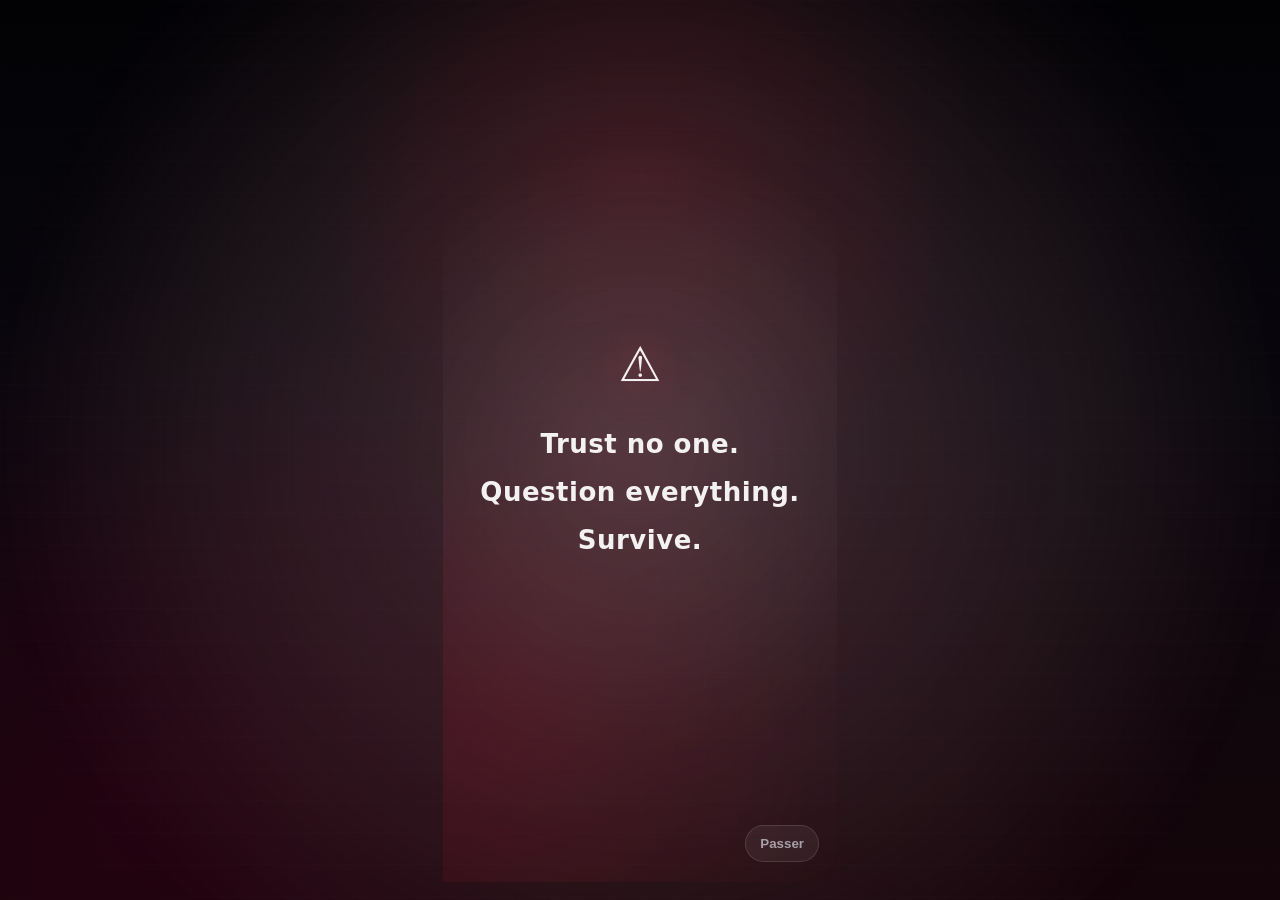
==== index.html @ e403ab29 "Add files via upload" ====
<!DOCTYPE html>
<html lang="fr">
<head>
  <meta charset="UTF-8" />
  <meta name="viewport" content="width=device-width, initial-scale=1.0, viewport-fit=cover, user-scalable=no"/>
  <title>MORDRA v0.3.0</title>

  <meta name="theme-color" content="#050509"/>
  <meta name="apple-mobile-web-app-capable" content="yes"/>
  <meta name="apple-mobile-web-app-status-bar-style" content="black-translucent"/>
  <meta name="apple-mobile-web-app-title" content="MORDRA"/>
  <link rel="manifest" href="manifest.webmanifest"/>
  <link rel="apple-touch-icon" href="icons/icon-180.png"/>
  <link rel="stylesheet" href="style.css"/>
</head>
<body>
  <div class="fog fog1"></div>
  <div class="fog fog2"></div>
  <div id="app"></div>
  <script src="game.js"></script>

<script>
if ('serviceWorker' in navigator) {
  window.addEventListener('load', () => {
    navigator.serviceWorker.register('./sw.js').catch(()=>{});
  });
}
</script>

</body>
</html>
---- style.css ----
:root{
  --bg:#050509;
  --panel:rgba(18,18,26,.88);
  --red:#d01f3c;
  --red2:#ff3157;
  --blue:#7d9cff;
  --text:#f4f1f2;
  --muted:#a7a0a8;
  --green:#69d58c;
  --gold:#f7c75d;
}
*{box-sizing:border-box;-webkit-tap-highlight-color:transparent}
body{
  margin:0;
  font-family:system-ui,-apple-system,BlinkMacSystemFont,"Segoe UI",sans-serif;
  background:
    radial-gradient(circle at 50% 20%, rgba(120,15,30,.28), transparent 35%),
    radial-gradient(circle at 10% 90%, rgba(60,0,25,.4), transparent 38%),
    linear-gradient(180deg,#020205,#09080d 45%,#14050a);
  color:var(--text);
  min-height:100vh;
  overflow-x:hidden;
}
body:before{
  content:"";
  position:fixed; inset:0;
  background:
    linear-gradient(rgba(255,255,255,.025) 1px, transparent 1px),
    linear-gradient(90deg, rgba(255,255,255,.018) 1px, transparent 1px);
  background-size:32px 32px;
  opacity:.35;
  pointer-events:none;
}
.fog{position:fixed;inset:-20%;pointer-events:none;filter:blur(35px);opacity:.18}
.fog1{background:radial-gradient(circle, #fff, transparent 60%);animation:fog 16s infinite alternate}
.fog2{background:radial-gradient(circle, #7b0018, transparent 60%);animation:fog 24s infinite alternate-reverse}
@keyframes fog{from{transform:translateX(-12%) translateY(5%)}to{transform:translateX(12%) translateY(-4%)}}
#app{position:relative;z-index:1;max-width:540px;margin:0 auto;min-height:100vh;padding:22px}
.screen{animation:fade .35s ease both}
@keyframes fade{from{opacity:0;transform:translateY(10px)}to{opacity:1;transform:translateY(0)}}
.logo{
  margin-top:28px;
  text-align:center;
  font-size:52px;
  letter-spacing:8px;
  font-weight:900;
  text-shadow:0 0 18px rgba(255,49,87,.75),0 0 50px rgba(208,31,60,.35);
  animation:pulse 2.8s infinite;
}
@keyframes pulse{0%,100%{filter:brightness(1)}50%{filter:brightness(1.25)}}
.tagline{text-align:center;color:var(--muted);margin:8px 0 28px}
.card{
  background:var(--panel);
  border:1px solid rgba(255,255,255,.08);
  border-radius:26px;
  padding:20px;
  box-shadow:0 20px 80px rgba(0,0,0,.45), inset 0 0 40px rgba(255,255,255,.025);
  backdrop-filter:blur(12px);
}
.btn{
  width:100%;
  border:0;
  border-radius:18px;
  padding:16px 18px;
  margin:9px 0;
  color:var(--text);
  font-weight:800;
  font-size:17px;
  background:linear-gradient(135deg,rgba(208,31,60,.95),rgba(90,9,24,.95));
  box-shadow:0 10px 28px rgba(208,31,60,.22);
  cursor:pointer;
  transition:.15s transform,.15s filter;
}
.btn:active{transform:scale(.97);filter:brightness(1.25)}
.btn.secondary{background:rgba(255,255,255,.08);box-shadow:none;border:1px solid rgba(255,255,255,.08)}
.btn.ghost{background:transparent;border:1px solid rgba(255,255,255,.12);box-shadow:none;color:var(--muted)}
.btn:disabled{opacity:.42}
.row{display:flex;gap:10px;align-items:center}
.row .btn{flex:1}
h1,h2,h3{margin:8px 0 14px}
.small{color:var(--muted);font-size:14px;line-height:1.45}
.input{
  width:100%;
  padding:15px 16px;
  margin:8px 0;
  border-radius:16px;
  background:rgba(0,0,0,.28);
  border:1px solid rgba(255,255,255,.12);
  color:white;
  font-size:17px;
  outline:none;
}
.counter{
  display:flex;justify-content:space-between;align-items:center;
  padding:14px;border-radius:18px;background:rgba(255,255,255,.06);margin:12px 0;
}
.counter strong{font-size:34px}
.round{width:50px;height:50px;border-radius:50%;border:0;background:rgba(255,255,255,.12);color:white;font-size:26px}
.player-slot,.listitem{
  display:flex;justify-content:space-between;align-items:center;gap:12px;
  padding:13px 14px;margin:8px 0;border-radius:16px;background:rgba(255,255,255,.07);
  border:1px solid rgba(255,255,255,.06);
}
.listitem{cursor:pointer}
.mini-btn{
  border:0;border-radius:12px;padding:9px 11px;background:rgba(208,31,60,.22);
  border:1px solid rgba(208,31,60,.35);color:white;font-weight:800;
}
.rolecard{
  min-height:360px;display:flex;flex-direction:column;justify-content:center;align-items:center;text-align:center;
  border-radius:30px;border:1px solid rgba(255,255,255,.12);
  background:linear-gradient(160deg,rgba(18,18,26,.96),rgba(35,19,26,.96));
  box-shadow:0 0 90px rgba(0,0,0,.7);
  overflow:hidden;position:relative;
}
.rolecard:after{content:"";position:absolute;inset:-20%;background:radial-gradient(circle,rgba(255,255,255,.1),transparent 50%);animation:scan 4s infinite}
@keyframes scan{0%{transform:translateY(-30%)}100%{transform:translateY(30%)}}
.rolecard.killer{background:linear-gradient(160deg,rgba(55,0,12,.98),rgba(7,3,6,.98));}
.rolecard.survivor{background:linear-gradient(160deg,rgba(16,23,50,.98),rgba(8,8,14,.98))}
.role-icon{font-size:62px;z-index:1}
.word{font-size:42px;font-weight:950;letter-spacing:1px;margin:12px 0;text-transform:uppercase;z-index:1}
.role-title{font-size:24px;font-weight:900;z-index:1}
.vote-grid{display:grid;grid-template-columns:1fr 1fr;gap:10px}
.vote-grid .btn{margin:0;font-size:15px;padding:14px}
.statbox{display:grid;grid-template-columns:1fr 1fr;gap:10px;margin-top:12px}
.stat{background:rgba(255,255,255,.07);border:1px solid rgba(255,255,255,.06);padding:13px;border-radius:17px}
.stat b{display:block;font-size:22px}
.tabs{display:flex;gap:8px;margin:12px 0}
.tab{flex:1;padding:12px;border-radius:16px;border:1px solid rgba(255,255,255,.1);background:rgba(255,255,255,.06);color:white;font-weight:800}
.tab.active{background:linear-gradient(135deg,rgba(208,31,60,.9),rgba(50,8,20,.9))}
.badge{font-size:12px;padding:5px 8px;border-radius:999px;background:rgba(208,31,60,.2);border:1px solid rgba(208,31,60,.35);color:#ffcbd4;white-space:nowrap}
.result-line{padding:12px;border-radius:15px;background:rgba(255,255,255,.07);margin:8px 0}
.xp{color:var(--gold);font-weight:900}
.hidden{display:none}
.timer-preview{text-align:center;font-size:54px;font-weight:950;letter-spacing:2px;margin:12px 0 18px;color:var(--gold);text-shadow:0 0 30px rgba(247,199,93,.35)}
.timer-card{text-align:center}
.countdown{font-size:76px;font-weight:950;letter-spacing:3px;margin:20px 0 10px;color:var(--gold);text-shadow:0 0 28px rgba(247,199,93,.45);animation:pulse 1.5s infinite}
.countdown.danger{color:var(--red2);text-shadow:0 0 30px rgba(255,49,87,.75);animation:shake .16s infinite}
.timer-bar{width:100%;height:12px;border-radius:999px;overflow:hidden;background:rgba(255,255,255,.08);margin:16px 0 22px;border:1px solid rgba(255,255,255,.08)}
#timerFill{width:100%;height:100%;background:linear-gradient(90deg,var(--red),var(--gold));transition:width .35s linear}
@keyframes shake{0%,100%{transform:translateX(0)}25%{transform:translateX(-2px)}75%{transform:translateX(2px)}}
.level-card{margin:14px 0 16px;padding:14px;border-radius:18px;background:rgba(255,255,255,.07);border:1px solid rgba(255,255,255,.08);text-align:left}
.level-head{display:flex;justify-content:space-between;align-items:center;gap:12px;margin-bottom:10px}
.level-head b{display:block;font-size:20px}
.level-bar{height:13px;border-radius:999px;overflow:hidden;background:rgba(0,0,0,.35);border:1px solid rgba(255,255,255,.08);margin-bottom:8px}
.level-bar div{height:100%;border-radius:999px;background:linear-gradient(90deg,var(--red),var(--gold));box-shadow:0 0 18px rgba(247,199,93,.35);transition:width .5s ease}
.xp-line{margin:5px 0 4px;color:var(--gold);font-size:14px}
.error-box{padding:12px 14px;margin:12px 0;border-radius:14px;background:rgba(208,31,60,.18);border:1px solid rgba(208,31,60,.45);color:#ffd7df;font-weight:800}
.role-reveal{margin:14px 0;padding:16px;border-radius:18px;font-size:22px;font-weight:950;text-align:center;border:1px solid rgba(255,255,255,.12);animation:fade .35s ease both}
.killer-reveal{background:linear-gradient(135deg,rgba(208,31,60,.22),rgba(0,0,0,.25));color:#ffd8df;box-shadow:0 0 30px rgba(208,31,60,.16)}
.survivor-reveal{background:linear-gradient(135deg,rgba(125,156,255,.18),rgba(0,0,0,.25));color:#dbe4ff;box-shadow:0 0 30px rgba(125,156,255,.12)}
.levelup-panel{margin:14px 0;padding:14px;border-radius:20px;background:linear-gradient(135deg,rgba(247,199,93,.12),rgba(208,31,60,.16));border:1px solid rgba(247,199,93,.22);box-shadow:0 0 35px rgba(247,199,93,.08);animation:levelGlow 1.4s infinite alternate}
@keyframes levelGlow{from{box-shadow:0 0 22px rgba(247,199,93,.08)}to{box-shadow:0 0 42px rgba(247,199,93,.22)}}
.levelup-line{border:1px solid rgba(247,199,93,.18);background:rgba(247,199,93,.08)}
.alive{color:var(--green);font-weight:900}
.dead{color:#ff8da0;font-weight:900}
.round-title{display:flex;justify-content:space-between;gap:10px;align-items:center}
.logbox{max-height:260px;overflow:auto;padding-right:4px}


.intro-screen{
  position:relative;
  min-height:calc(100vh - 44px);
  display:flex;
  align-items:center;
  justify-content:center;
  text-align:center;
  overflow:hidden;
}
.intro-fog{
  position:absolute;
  inset:-30%;
  background:
    radial-gradient(circle at 50% 50%, rgba(255,255,255,.08), transparent 42%),
    radial-gradient(circle at 30% 70%, rgba(208,31,60,.16), transparent 36%);
  filter:blur(34px);
  animation:fog 10s ease-in-out infinite alternate;
}
.intro-panel{
  position:relative;
  z-index:2;
  animation:introAppear 1.4s ease both;
  width:100%;
}
@keyframes introAppear{
  from{opacity:0;transform:scale(.96) translateY(10px)}
  to{opacity:1;transform:scale(1) translateY(0)}
}
.intro-warning{
  font-size:48px;
  margin-bottom:28px;
  filter:drop-shadow(0 0 18px rgba(255,49,87,.5));
}
.intro-lines{
  font-size:30px;
  line-height:1.85;
  font-weight:800;
  letter-spacing:.5px;
}
.intro-logo{
  font-size:64px;
  letter-spacing:10px;
  font-weight:950;
  color:#ff3157;
  text-shadow:0 0 24px rgba(255,49,87,.9), 0 0 70px rgba(208,31,60,.42);
  margin-bottom:46px;
  animation:pulse 2s infinite;
}
.intro-credit{
  display:flex;
  flex-direction:column;
  gap:18px;
  align-items:center;
  font-size:21px;
}
.intro-credit b{
  font-size:32px;
  letter-spacing:2px;
}
.intro-credit small{
  color:var(--muted);
  font-size:15px;
}
.intro-skip{
  position:absolute;
  z-index:5;
  bottom:20px;
  right:18px;
  border:1px solid rgba(255,255,255,.12);
  background:rgba(255,255,255,.06);
  color:var(--muted);
  border-radius:999px;
  padding:10px 14px;
  font-weight:800;
}
.credits-card{
  text-align:center;
}
.credits-logo{
  font-size:46px;
  margin-bottom:10px;
}


.start-screen{
  position:relative;
  min-height:calc(100vh - 44px);
  display:flex;
  align-items:center;
  justify-content:center;
  text-align:center;
  overflow:hidden;
}
.start-logo-wrap{
  position:relative;
  z-index:2;
  width:100%;
  animation:startReveal 1.1s ease both;
}
@keyframes startReveal{
  from{opacity:0;transform:scale(.92) translateY(18px)}
  to{opacity:1;transform:scale(1) translateY(0)}
}
.start-logo{
  font-size:76px;
  letter-spacing:12px;
  font-weight:950;
  color:#ff3157;
  text-shadow:
    0 0 20px rgba(255,49,87,.9),
    0 0 70px rgba(208,31,60,.55),
    0 0 120px rgba(208,31,60,.25);
  animation:startLogoGlow 2.2s infinite alternate;
}
@keyframes startLogoGlow{
  from{filter:brightness(1); transform:scale(1)}
  to{filter:brightness(1.35); transform:scale(1.025)}
}
.start-subtitle{
  margin-top:8px;
  color:var(--muted);
  letter-spacing:4px;
  text-transform:uppercase;
  font-size:13px;
  font-weight:900;
}
.start-pulse{
  width:160px;
  height:2px;
  margin:32px auto;
  background:linear-gradient(90deg,transparent,var(--red2),transparent);
  box-shadow:0 0 22px rgba(255,49,87,.8);
  animation:pulseLine 1.8s infinite;
}
@keyframes pulseLine{
  0%,100%{opacity:.35; transform:scaleX(.65)}
  50%{opacity:1; transform:scaleX(1.15)}
}
.start-btn{
  max-width:280px;
  margin:10px auto 18px;
  display:block;
}


/* MORDRA MOBILE IPHONE */
html{
  background:#000;
  width:100%;
  min-height:100%;
}
body{
  width:100%;
  min-height:100dvh;
  overscroll-behavior:none;
  -webkit-user-select:none;
  user-select:none;
  touch-action:manipulation;
  padding-top:env(safe-area-inset-top);
  padding-bottom:env(safe-area-inset-bottom);
  padding-left:env(safe-area-inset-left);
  padding-right:env(safe-area-inset-right);
}
#app{
  width:100%;
  max-width:430px;
  min-height:100dvh;
  padding:18px;
  padding-top:calc(18px + env(safe-area-inset-top));
  padding-bottom:calc(18px + env(safe-area-inset-bottom));
}
.card{
  border-radius:28px;
  padding:18px;
}
.btn{
  min-height:56px;
  font-size:17px;
  border-radius:20px;
}
.logo{
  font-size:44px;
  letter-spacing:6px;
}
.start-screen,
.intro-screen{
  min-height:calc(100dvh - 36px);
}
.start-logo{
  font-size:56px;
  letter-spacing:8px;
}
.start-subtitle{
  font-size:12px;
  letter-spacing:3px;
}
.start-btn{
  min-height:62px;
  font-size:19px;
  border-radius:22px;
}
.intro-logo{
  font-size:50px;
  letter-spacing:7px;
}
.intro-lines{
  font-size:26px;
}
.intro-credit b{
  font-size:28px;
}
.intro-skip{
  bottom:calc(20px + env(safe-area-inset-bottom));
  right:18px;
}
.rolecard{
  min-height:380px;
  border-radius:32px;
}
.word{
  font-size:38px;
}
.countdown{
  font-size:68px;
}
.vote-grid{
  grid-template-columns:1fr;
}
.statbox{
  grid-template-columns:1fr 1fr;
}
.input{
  min-height:54px;
}
@media (max-width:380px){
  #app{padding:14px}
  .start-logo{font-size:48px;letter-spacing:6px}
  .intro-logo{font-size:44px;letter-spacing:6px}
  .logo{font-size:38px}
  .countdown{font-size:58px}
  .word{font-size:34px}
  .intro-lines{font-size:23px}
}
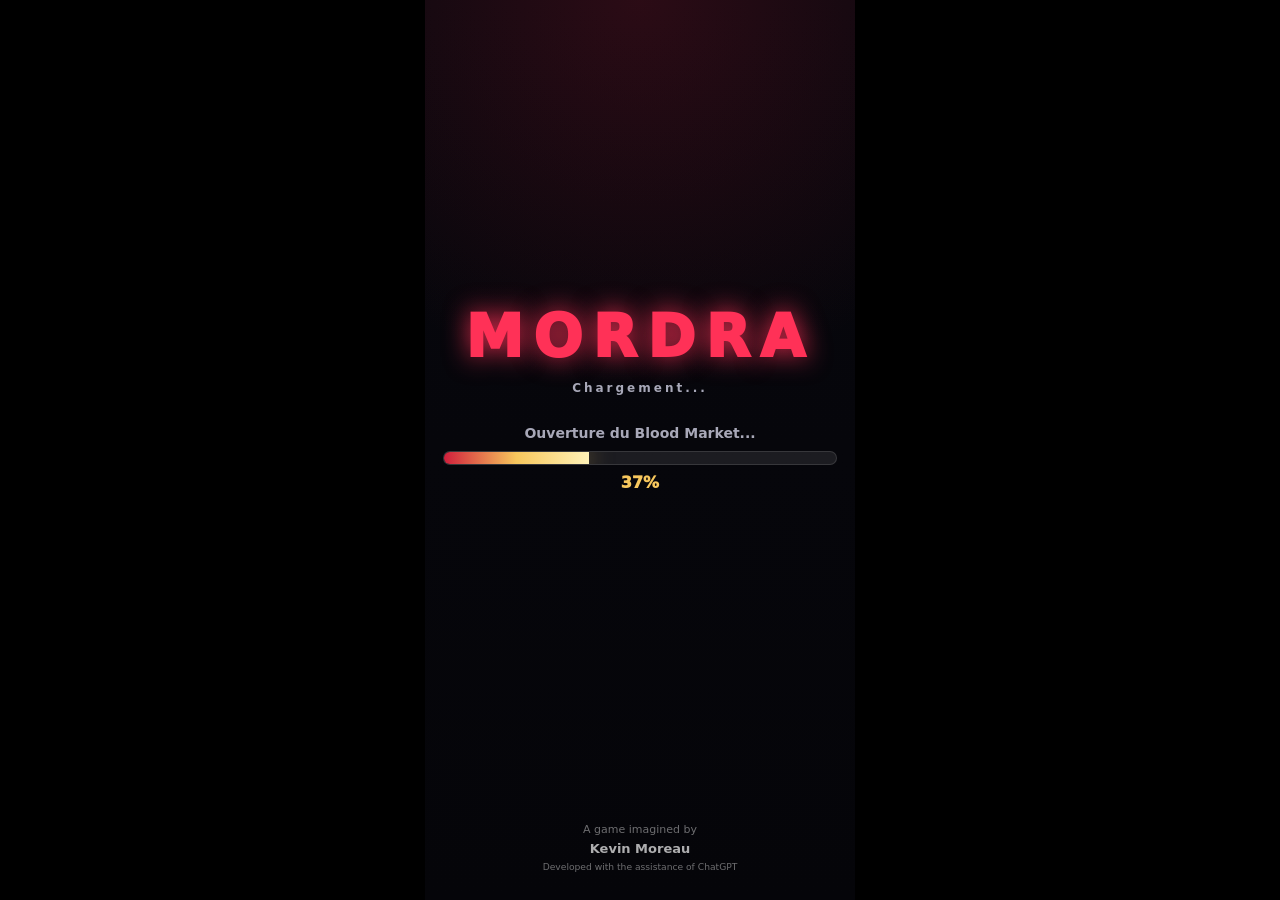
==== commit afe62621: "Add files via upload" ====
--- a/index.html
+++ b/index.html
@@ -1,31 +1,24 @@
 <!DOCTYPE html>
 <html lang="fr">
 <head>
-  <meta charset="UTF-8" />
-  <meta name="viewport" content="width=device-width, initial-scale=1.0, viewport-fit=cover, user-scalable=no"/>
-  <title>MORDRA v0.3.0</title>
-
-  <meta name="theme-color" content="#050509"/>
-  <meta name="apple-mobile-web-app-capable" content="yes"/>
-  <meta name="apple-mobile-web-app-status-bar-style" content="black-translucent"/>
-  <meta name="apple-mobile-web-app-title" content="MORDRA"/>
-  <link rel="manifest" href="manifest.webmanifest"/>
-  <link rel="apple-touch-icon" href="icons/icon-180.png"/>
-  <link rel="stylesheet" href="style.css"/>
+  <meta charset="UTF-8">
+  <meta name="viewport" content="width=device-width, initial-scale=1.0, viewport-fit=cover, user-scalable=no">
+  <title>MORDRA 2.0</title>
+  <meta name="theme-color" content="#050509">
+  <meta name="apple-mobile-web-app-capable" content="yes">
+  <meta name="apple-mobile-web-app-status-bar-style" content="black-translucent">
+  <meta name="apple-mobile-web-app-title" content="MORDRA">
+  <link rel="manifest" href="manifest.webmanifest">
+  <link rel="apple-touch-icon" href="icons/icon-180.png">
+  <link rel="stylesheet" href="style.css">
 </head>
 <body>
-  <div class="fog fog1"></div>
-  <div class="fog fog2"></div>
   <div id="app"></div>
   <script src="game.js"></script>
-
-<script>
-if ('serviceWorker' in navigator) {
-  window.addEventListener('load', () => {
-    navigator.serviceWorker.register('./sw.js').catch(()=>{});
-  });
-}
-</script>
-
+  <script>
+    if ('serviceWorker' in navigator) {
+      window.addEventListener('load', () => navigator.serviceWorker.register('./sw.js').catch(()=>{}));
+    }
+  </script>
 </body>
 </html>
--- a/style.css
+++ b/style.css
@@ -1,404 +1,36 @@
 
 :root{
-  --bg:#050509;
-  --panel:rgba(18,18,26,.88);
-  --red:#d01f3c;
-  --red2:#ff3157;
-  --blue:#7d9cff;
-  --text:#f4f1f2;
-  --muted:#a7a0a8;
-  --green:#69d58c;
-  --gold:#f7c75d;
+  --bg:#050509; --panel:rgba(17,17,26,.92); --panel2:rgba(255,255,255,.07);
+  --red:#d01f3c; --red2:#ff3157; --gold:#f7c75d; --muted:#a8a8b8; --good:#69d58c;
 }
-*{box-sizing:border-box;-webkit-tap-highlight-color:transparent}
-body{
-  margin:0;
-  font-family:system-ui,-apple-system,BlinkMacSystemFont,"Segoe UI",sans-serif;
-  background:
-    radial-gradient(circle at 50% 20%, rgba(120,15,30,.28), transparent 35%),
-    radial-gradient(circle at 10% 90%, rgba(60,0,25,.4), transparent 38%),
-    linear-gradient(180deg,#020205,#09080d 45%,#14050a);
-  color:var(--text);
-  min-height:100vh;
-  overflow-x:hidden;
-}
-body:before{
-  content:"";
-  position:fixed; inset:0;
-  background:
-    linear-gradient(rgba(255,255,255,.025) 1px, transparent 1px),
-    linear-gradient(90deg, rgba(255,255,255,.018) 1px, transparent 1px);
-  background-size:32px 32px;
-  opacity:.35;
-  pointer-events:none;
-}
-.fog{position:fixed;inset:-20%;pointer-events:none;filter:blur(35px);opacity:.18}
-.fog1{background:radial-gradient(circle, #fff, transparent 60%);animation:fog 16s infinite alternate}
-.fog2{background:radial-gradient(circle, #7b0018, transparent 60%);animation:fog 24s infinite alternate-reverse}
-@keyframes fog{from{transform:translateX(-12%) translateY(5%)}to{transform:translateX(12%) translateY(-4%)}}
-#app{position:relative;z-index:1;max-width:540px;margin:0 auto;min-height:100vh;padding:22px}
-.screen{animation:fade .35s ease both}
-@keyframes fade{from{opacity:0;transform:translateY(10px)}to{opacity:1;transform:translateY(0)}}
-.logo{
-  margin-top:28px;
-  text-align:center;
-  font-size:52px;
-  letter-spacing:8px;
-  font-weight:900;
-  text-shadow:0 0 18px rgba(255,49,87,.75),0 0 50px rgba(208,31,60,.35);
-  animation:pulse 2.8s infinite;
-}
-@keyframes pulse{0%,100%{filter:brightness(1)}50%{filter:brightness(1.25)}}
-.tagline{text-align:center;color:var(--muted);margin:8px 0 28px}
-.card{
-  background:var(--panel);
-  border:1px solid rgba(255,255,255,.08);
-  border-radius:26px;
-  padding:20px;
-  box-shadow:0 20px 80px rgba(0,0,0,.45), inset 0 0 40px rgba(255,255,255,.025);
-  backdrop-filter:blur(12px);
-}
-.btn{
-  width:100%;
-  border:0;
-  border-radius:18px;
-  padding:16px 18px;
-  margin:9px 0;
-  color:var(--text);
-  font-weight:800;
-  font-size:17px;
-  background:linear-gradient(135deg,rgba(208,31,60,.95),rgba(90,9,24,.95));
-  box-shadow:0 10px 28px rgba(208,31,60,.22);
-  cursor:pointer;
-  transition:.15s transform,.15s filter;
-}
-.btn:active{transform:scale(.97);filter:brightness(1.25)}
-.btn.secondary{background:rgba(255,255,255,.08);box-shadow:none;border:1px solid rgba(255,255,255,.08)}
-.btn.ghost{background:transparent;border:1px solid rgba(255,255,255,.12);box-shadow:none;color:var(--muted)}
-.btn:disabled{opacity:.42}
-.row{display:flex;gap:10px;align-items:center}
-.row .btn{flex:1}
-h1,h2,h3{margin:8px 0 14px}
-.small{color:var(--muted);font-size:14px;line-height:1.45}
-.input{
-  width:100%;
-  padding:15px 16px;
-  margin:8px 0;
-  border-radius:16px;
-  background:rgba(0,0,0,.28);
-  border:1px solid rgba(255,255,255,.12);
-  color:white;
-  font-size:17px;
-  outline:none;
-}
-.counter{
-  display:flex;justify-content:space-between;align-items:center;
-  padding:14px;border-radius:18px;background:rgba(255,255,255,.06);margin:12px 0;
-}
-.counter strong{font-size:34px}
-.round{width:50px;height:50px;border-radius:50%;border:0;background:rgba(255,255,255,.12);color:white;font-size:26px}
-.player-slot,.listitem{
-  display:flex;justify-content:space-between;align-items:center;gap:12px;
-  padding:13px 14px;margin:8px 0;border-radius:16px;background:rgba(255,255,255,.07);
-  border:1px solid rgba(255,255,255,.06);
-}
-.listitem{cursor:pointer}
-.mini-btn{
-  border:0;border-radius:12px;padding:9px 11px;background:rgba(208,31,60,.22);
-  border:1px solid rgba(208,31,60,.35);color:white;font-weight:800;
-}
-.rolecard{
-  min-height:360px;display:flex;flex-direction:column;justify-content:center;align-items:center;text-align:center;
-  border-radius:30px;border:1px solid rgba(255,255,255,.12);
-  background:linear-gradient(160deg,rgba(18,18,26,.96),rgba(35,19,26,.96));
-  box-shadow:0 0 90px rgba(0,0,0,.7);
-  overflow:hidden;position:relative;
-}
-.rolecard:after{content:"";position:absolute;inset:-20%;background:radial-gradient(circle,rgba(255,255,255,.1),transparent 50%);animation:scan 4s infinite}
-@keyframes scan{0%{transform:translateY(-30%)}100%{transform:translateY(30%)}}
-.rolecard.killer{background:linear-gradient(160deg,rgba(55,0,12,.98),rgba(7,3,6,.98));}
-.rolecard.survivor{background:linear-gradient(160deg,rgba(16,23,50,.98),rgba(8,8,14,.98))}
-.role-icon{font-size:62px;z-index:1}
-.word{font-size:42px;font-weight:950;letter-spacing:1px;margin:12px 0;text-transform:uppercase;z-index:1}
-.role-title{font-size:24px;font-weight:900;z-index:1}
-.vote-grid{display:grid;grid-template-columns:1fr 1fr;gap:10px}
-.vote-grid .btn{margin:0;font-size:15px;padding:14px}
-.statbox{display:grid;grid-template-columns:1fr 1fr;gap:10px;margin-top:12px}
-.stat{background:rgba(255,255,255,.07);border:1px solid rgba(255,255,255,.06);padding:13px;border-radius:17px}
-.stat b{display:block;font-size:22px}
-.tabs{display:flex;gap:8px;margin:12px 0}
-.tab{flex:1;padding:12px;border-radius:16px;border:1px solid rgba(255,255,255,.1);background:rgba(255,255,255,.06);color:white;font-weight:800}
-.tab.active{background:linear-gradient(135deg,rgba(208,31,60,.9),rgba(50,8,20,.9))}
-.badge{font-size:12px;padding:5px 8px;border-radius:999px;background:rgba(208,31,60,.2);border:1px solid rgba(208,31,60,.35);color:#ffcbd4;white-space:nowrap}
-.result-line{padding:12px;border-radius:15px;background:rgba(255,255,255,.07);margin:8px 0}
-.xp{color:var(--gold);font-weight:900}
-.hidden{display:none}
-.timer-preview{text-align:center;font-size:54px;font-weight:950;letter-spacing:2px;margin:12px 0 18px;color:var(--gold);text-shadow:0 0 30px rgba(247,199,93,.35)}
-.timer-card{text-align:center}
-.countdown{font-size:76px;font-weight:950;letter-spacing:3px;margin:20px 0 10px;color:var(--gold);text-shadow:0 0 28px rgba(247,199,93,.45);animation:pulse 1.5s infinite}
-.countdown.danger{color:var(--red2);text-shadow:0 0 30px rgba(255,49,87,.75);animation:shake .16s infinite}
-.timer-bar{width:100%;height:12px;border-radius:999px;overflow:hidden;background:rgba(255,255,255,.08);margin:16px 0 22px;border:1px solid rgba(255,255,255,.08)}
-#timerFill{width:100%;height:100%;background:linear-gradient(90deg,var(--red),var(--gold));transition:width .35s linear}
-@keyframes shake{0%,100%{transform:translateX(0)}25%{transform:translateX(-2px)}75%{transform:translateX(2px)}}
-.level-card{margin:14px 0 16px;padding:14px;border-radius:18px;background:rgba(255,255,255,.07);border:1px solid rgba(255,255,255,.08);text-align:left}
-.level-head{display:flex;justify-content:space-between;align-items:center;gap:12px;margin-bottom:10px}
-.level-head b{display:block;font-size:20px}
-.level-bar{height:13px;border-radius:999px;overflow:hidden;background:rgba(0,0,0,.35);border:1px solid rgba(255,255,255,.08);margin-bottom:8px}
-.level-bar div{height:100%;border-radius:999px;background:linear-gradient(90deg,var(--red),var(--gold));box-shadow:0 0 18px rgba(247,199,93,.35);transition:width .5s ease}
-.xp-line{margin:5px 0 4px;color:var(--gold);font-size:14px}
-.error-box{padding:12px 14px;margin:12px 0;border-radius:14px;background:rgba(208,31,60,.18);border:1px solid rgba(208,31,60,.45);color:#ffd7df;font-weight:800}
-.role-reveal{margin:14px 0;padding:16px;border-radius:18px;font-size:22px;font-weight:950;text-align:center;border:1px solid rgba(255,255,255,.12);animation:fade .35s ease both}
-.killer-reveal{background:linear-gradient(135deg,rgba(208,31,60,.22),rgba(0,0,0,.25));color:#ffd8df;box-shadow:0 0 30px rgba(208,31,60,.16)}
-.survivor-reveal{background:linear-gradient(135deg,rgba(125,156,255,.18),rgba(0,0,0,.25));color:#dbe4ff;box-shadow:0 0 30px rgba(125,156,255,.12)}
-.levelup-panel{margin:14px 0;padding:14px;border-radius:20px;background:linear-gradient(135deg,rgba(247,199,93,.12),rgba(208,31,60,.16));border:1px solid rgba(247,199,93,.22);box-shadow:0 0 35px rgba(247,199,93,.08);animation:levelGlow 1.4s infinite alternate}
-@keyframes levelGlow{from{box-shadow:0 0 22px rgba(247,199,93,.08)}to{box-shadow:0 0 42px rgba(247,199,93,.22)}}
-.levelup-line{border:1px solid rgba(247,199,93,.18);background:rgba(247,199,93,.08)}
-.alive{color:var(--green);font-weight:900}
-.dead{color:#ff8da0;font-weight:900}
-.round-title{display:flex;justify-content:space-between;gap:10px;align-items:center}
-.logbox{max-height:260px;overflow:auto;padding-right:4px}
+*{box-sizing:border-box}
+html,body{margin:0;min-height:100%;background:#000;color:#fff;font-family:system-ui,-apple-system,Segoe UI,Roboto,Arial,sans-serif}
+body{overscroll-behavior:none;user-select:none;-webkit-user-select:none}
+#app{width:100%;max-width:430px;min-height:100dvh;margin:auto;padding:18px;padding-top:calc(18px + env(safe-area-inset-top));padding-bottom:calc(18px + env(safe-area-inset-bottom));background:
+radial-gradient(circle at 50% 0%,rgba(208,31,60,.18),transparent 42%),linear-gradient(180deg,#07070d,#050509)}
+.screen{animation:fade .22s ease}
+@keyframes fade{from{opacity:0;transform:translateY(6px)}to{opacity:1;transform:translateY(0)}}
+.card{position:relative;background:var(--panel);border:1px solid rgba(255,255,255,.09);border-radius:28px;padding:18px;box-shadow:0 20px 70px rgba(0,0,0,.35)}
+h1{margin:0 0 14px;font-size:30px;line-height:1.08;text-shadow:0 0 22px rgba(208,31,60,.28)}
+h2{margin:18px 0 10px;font-size:21px}.small{color:var(--muted);font-size:13px}.xp{color:var(--gold);font-weight:900}
+.btn,.mini-btn{border:0;color:white;background:linear-gradient(135deg,var(--red),#8b1027);font-weight:950;border-radius:20px;padding:15px 16px;width:100%;min-height:54px;font-size:16px;margin:7px 0;box-shadow:0 10px 35px rgba(208,31,60,.18)}
+.btn.secondary{background:rgba(255,255,255,.08);border:1px solid rgba(255,255,255,.09);box-shadow:none}.btn.ghost{background:transparent;border:1px solid rgba(255,255,255,.12);box-shadow:none}.btn.danger{background:linear-gradient(135deg,#7a0018,#d01f3c)}
+.mini-btn{width:auto;min-height:38px;padding:9px 12px;border-radius:14px;font-size:12px;margin:0}.mini-btn:disabled,.btn:disabled{opacity:.45}
+.input{width:100%;min-height:54px;background:rgba(255,255,255,.08);border:1px solid rgba(255,255,255,.12);border-radius:18px;color:white;padding:0 14px;font-size:16px;margin:8px 0}
+.top-back{position:sticky;top:calc(8px + env(safe-area-inset-top));z-index:20;width:fit-content;max-width:160px;display:inline-flex;align-items:center;justify-content:center;margin:0 0 14px;padding:10px 14px;border-radius:999px;border:1px solid rgba(255,255,255,.12);background:rgba(5,5,9,.72);color:white;font-weight:900;backdrop-filter:blur(12px)}
+.listitem{display:flex;justify-content:space-between;align-items:center;gap:12px;padding:14px;margin:9px 0;border-radius:18px;background:rgba(255,255,255,.07);border:1px solid rgba(255,255,255,.08)}
+.badge{background:rgba(255,255,255,.09);border:1px solid rgba(255,255,255,.1);border-radius:999px;padding:7px 10px;font-weight:900;color:var(--gold)}
+.error-box,.success-box{margin:12px 0;padding:12px;border-radius:16px;font-weight:800}.error-box{background:rgba(208,31,60,.12);border:1px solid rgba(208,31,60,.28);color:#ffbdc8}.success-box{background:rgba(105,213,140,.12);border:1px solid rgba(105,213,140,.28);color:#baffcd}
+.hidden{display:none!important}.tabs{display:flex;gap:8px;margin:8px 0}.tab{flex:1;border:1px solid rgba(255,255,255,.1);background:rgba(255,255,255,.07);color:#fff;border-radius:14px;padding:10px;font-weight:900}.tab.active{background:linear-gradient(135deg,var(--red),#8b1027)}
+.logo{font-size:48px;letter-spacing:8px;font-weight:950;color:#ff3157;text-align:center;text-shadow:0 0 24px rgba(255,49,87,.9);animation:pulse 2s infinite alternate}@keyframes pulse{to{filter:brightness(1.3);transform:scale(1.02)}}
+.loading{min-height:calc(100dvh - 36px);display:flex;align-items:center;justify-content:center;text-align:center}.loading-center{width:100%;padding-bottom:105px}.loading-logo{font-size:58px;letter-spacing:10px;font-weight:950;color:#ff3157;text-shadow:0 0 26px rgba(255,49,87,.9)}.loading-sub{margin:10px 0 30px;color:var(--muted);font-weight:900;letter-spacing:3px;font-size:12px}.loading-text{color:var(--muted);font-weight:800;font-size:14px;margin-bottom:10px}.bar{height:14px;background:rgba(255,255,255,.09);border-radius:999px;overflow:hidden;border:1px solid rgba(255,255,255,.12)}.bar>div{height:100%;width:0;background:linear-gradient(90deg,var(--red),var(--gold),#fff2b8);transition:.2s linear;box-shadow:0 0 24px rgba(247,199,93,.5)}.percent{margin-top:8px;color:var(--gold);font-weight:950}.credit-bottom{position:absolute;left:18px;right:18px;bottom:calc(28px + env(safe-area-inset-bottom));color:rgba(255,255,255,.42);font-size:11px;text-align:center;display:flex;flex-direction:column;gap:5px}.credit-bottom b{font-size:13px;color:rgba(255,255,255,.68)}
+.start-screen{min-height:calc(100dvh - 36px);display:flex;align-items:center;justify-content:center;text-align:center}.start-btn{max-width:280px;margin:28px auto 18px;display:block}
+.statbox{display:grid;grid-template-columns:1fr 1fr;gap:10px}.statbox div{background:rgba(255,255,255,.07);border:1px solid rgba(255,255,255,.08);border-radius:18px;padding:13px;text-align:center}.statbox b{display:block;font-size:22px;color:var(--gold)}.statbox span{font-size:12px;color:var(--muted)}
+.level-card{background:rgba(255,255,255,.07);border:1px solid rgba(255,255,255,.08);border-radius:20px;padding:14px;margin:12px 0}.level-head{display:flex;justify-content:space-between;gap:10px}.level-bar{height:12px;border-radius:999px;background:rgba(255,255,255,.09);overflow:hidden;margin:12px 0}.level-bar div{height:100%;background:linear-gradient(90deg,var(--red),var(--gold))}
+.profile-banner,.player-card{position:relative;overflow:hidden;margin:10px 0 16px;padding:22px 14px;border-radius:26px;text-align:center;border:1px solid rgba(255,255,255,.14);box-shadow:0 18px 60px rgba(0,0,0,.35),inset 0 0 34px rgba(255,255,255,.07)}.profile-badges{display:flex;justify-content:center;gap:10px;margin-top:10px}.profile-badges span{background:rgba(0,0,0,.22);border:1px solid rgba(255,255,255,.14);border-radius:999px;width:42px;height:42px;display:flex;align-items:center;justify-content:center;font-size:24px}
+.mvp-card{border:2px solid rgba(247,199,93,.75)!important;box-shadow:0 0 35px rgba(247,199,93,.28),inset 0 0 34px rgba(247,199,93,.14)!important}.mvp-badge{display:inline-flex;padding:7px 12px;margin:0 auto 8px;border-radius:999px;background:linear-gradient(135deg,#f7c75d,#ffe8a3,#b26b00);color:#2a1700;font-weight:950;box-shadow:0 0 24px rgba(247,199,93,.55)}
+.shop-item,.pass-tier{display:flex;align-items:center;gap:12px;padding:13px;margin:9px 0;border-radius:18px;background:rgba(255,255,255,.07);border:1px solid rgba(255,255,255,.08)}.shop-icon{width:52px;height:52px;border-radius:16px;display:flex;align-items:center;justify-content:center;font-size:28px;background:rgba(0,0,0,.25);border:1px solid rgba(255,255,255,.12)}.shop-info{flex:1}.deal{background:linear-gradient(135deg,rgba(247,199,93,.16),rgba(208,31,60,.16));border-color:rgba(247,199,93,.28)}.locked{opacity:.58}.equipped{border-color:rgba(247,199,93,.38);background:rgba(247,199,93,.08)}
+.save-toast{position:fixed;right:16px;bottom:calc(16px + env(safe-area-inset-bottom));z-index:9999;padding:10px 14px;border-radius:999px;background:rgba(5,5,9,.82);border:1px solid rgba(105,213,140,.30);color:#baffcd;font-weight:900;opacity:0;transform:translateY(12px);pointer-events:none;transition:.25s ease;backdrop-filter:blur(14px)}.save-toast.show{opacity:1;transform:translateY(0)}
+@media(max-width:380px){.logo,.loading-logo{font-size:46px;letter-spacing:7px}h1{font-size:26px}}
 
-
-.intro-screen{
-  position:relative;
-  min-height:calc(100vh - 44px);
-  display:flex;
-  align-items:center;
-  justify-content:center;
-  text-align:center;
-  overflow:hidden;
-}
-.intro-fog{
-  position:absolute;
-  inset:-30%;
-  background:
-    radial-gradient(circle at 50% 50%, rgba(255,255,255,.08), transparent 42%),
-    radial-gradient(circle at 30% 70%, rgba(208,31,60,.16), transparent 36%);
-  filter:blur(34px);
-  animation:fog 10s ease-in-out infinite alternate;
-}
-.intro-panel{
-  position:relative;
-  z-index:2;
-  animation:introAppear 1.4s ease both;
-  width:100%;
-}
-@keyframes introAppear{
-  from{opacity:0;transform:scale(.96) translateY(10px)}
-  to{opacity:1;transform:scale(1) translateY(0)}
-}
-.intro-warning{
-  font-size:48px;
-  margin-bottom:28px;
-  filter:drop-shadow(0 0 18px rgba(255,49,87,.5));
-}
-.intro-lines{
-  font-size:30px;
-  line-height:1.85;
-  font-weight:800;
-  letter-spacing:.5px;
-}
-.intro-logo{
-  font-size:64px;
-  letter-spacing:10px;
-  font-weight:950;
-  color:#ff3157;
-  text-shadow:0 0 24px rgba(255,49,87,.9), 0 0 70px rgba(208,31,60,.42);
-  margin-bottom:46px;
-  animation:pulse 2s infinite;
-}
-.intro-credit{
-  display:flex;
-  flex-direction:column;
-  gap:18px;
-  align-items:center;
-  font-size:21px;
-}
-.intro-credit b{
-  font-size:32px;
-  letter-spacing:2px;
-}
-.intro-credit small{
-  color:var(--muted);
-  font-size:15px;
-}
-.intro-skip{
-  position:absolute;
-  z-index:5;
-  bottom:20px;
-  right:18px;
-  border:1px solid rgba(255,255,255,.12);
-  background:rgba(255,255,255,.06);
-  color:var(--muted);
-  border-radius:999px;
-  padding:10px 14px;
-  font-weight:800;
-}
-.credits-card{
-  text-align:center;
-}
-.credits-logo{
-  font-size:46px;
-  margin-bottom:10px;
-}
-
-
-.start-screen{
-  position:relative;
-  min-height:calc(100vh - 44px);
-  display:flex;
-  align-items:center;
-  justify-content:center;
-  text-align:center;
-  overflow:hidden;
-}
-.start-logo-wrap{
-  position:relative;
-  z-index:2;
-  width:100%;
-  animation:startReveal 1.1s ease both;
-}
-@keyframes startReveal{
-  from{opacity:0;transform:scale(.92) translateY(18px)}
-  to{opacity:1;transform:scale(1) translateY(0)}
-}
-.start-logo{
-  font-size:76px;
-  letter-spacing:12px;
-  font-weight:950;
-  color:#ff3157;
-  text-shadow:
-    0 0 20px rgba(255,49,87,.9),
-    0 0 70px rgba(208,31,60,.55),
-    0 0 120px rgba(208,31,60,.25);
-  animation:startLogoGlow 2.2s infinite alternate;
-}
-@keyframes startLogoGlow{
-  from{filter:brightness(1); transform:scale(1)}
-  to{filter:brightness(1.35); transform:scale(1.025)}
-}
-.start-subtitle{
-  margin-top:8px;
-  color:var(--muted);
-  letter-spacing:4px;
-  text-transform:uppercase;
-  font-size:13px;
-  font-weight:900;
-}
-.start-pulse{
-  width:160px;
-  height:2px;
-  margin:32px auto;
-  background:linear-gradient(90deg,transparent,var(--red2),transparent);
-  box-shadow:0 0 22px rgba(255,49,87,.8);
-  animation:pulseLine 1.8s infinite;
-}
-@keyframes pulseLine{
-  0%,100%{opacity:.35; transform:scaleX(.65)}
-  50%{opacity:1; transform:scaleX(1.15)}
-}
-.start-btn{
-  max-width:280px;
-  margin:10px auto 18px;
-  display:block;
-}
-
-
-/* MORDRA MOBILE IPHONE */
-html{
-  background:#000;
-  width:100%;
-  min-height:100%;
-}
-body{
-  width:100%;
-  min-height:100dvh;
-  overscroll-behavior:none;
-  -webkit-user-select:none;
-  user-select:none;
-  touch-action:manipulation;
-  padding-top:env(safe-area-inset-top);
-  padding-bottom:env(safe-area-inset-bottom);
-  padding-left:env(safe-area-inset-left);
-  padding-right:env(safe-area-inset-right);
-}
-#app{
-  width:100%;
-  max-width:430px;
-  min-height:100dvh;
-  padding:18px;
-  padding-top:calc(18px + env(safe-area-inset-top));
-  padding-bottom:calc(18px + env(safe-area-inset-bottom));
-}
-.card{
-  border-radius:28px;
-  padding:18px;
-}
-.btn{
-  min-height:56px;
-  font-size:17px;
-  border-radius:20px;
-}
-.logo{
-  font-size:44px;
-  letter-spacing:6px;
-}
-.start-screen,
-.intro-screen{
-  min-height:calc(100dvh - 36px);
-}
-.start-logo{
-  font-size:56px;
-  letter-spacing:8px;
-}
-.start-subtitle{
-  font-size:12px;
-  letter-spacing:3px;
-}
-.start-btn{
-  min-height:62px;
-  font-size:19px;
-  border-radius:22px;
-}
-.intro-logo{
-  font-size:50px;
-  letter-spacing:7px;
-}
-.intro-lines{
-  font-size:26px;
-}
-.intro-credit b{
-  font-size:28px;
-}
-.intro-skip{
-  bottom:calc(20px + env(safe-area-inset-bottom));
-  right:18px;
-}
-.rolecard{
-  min-height:380px;
-  border-radius:32px;
-}
-.word{
-  font-size:38px;
-}
-.countdown{
-  font-size:68px;
-}
-.vote-grid{
-  grid-template-columns:1fr;
-}
-.statbox{
-  grid-template-columns:1fr 1fr;
-}
-.input{
-  min-height:54px;
-}
-@media (max-width:380px){
-  #app{padding:14px}
-  .start-logo{font-size:48px;letter-spacing:6px}
-  .intro-logo{font-size:44px;letter-spacing:6px}
-  .logo{font-size:38px}
-  .countdown{font-size:58px}
-  .word{font-size:34px}
-  .intro-lines{font-size:23px}
-}
+.result-line{margin:12px 0;padding:13px;border-radius:18px;background:rgba(255,255,255,.07);border:1px solid rgba(255,255,255,.08)}
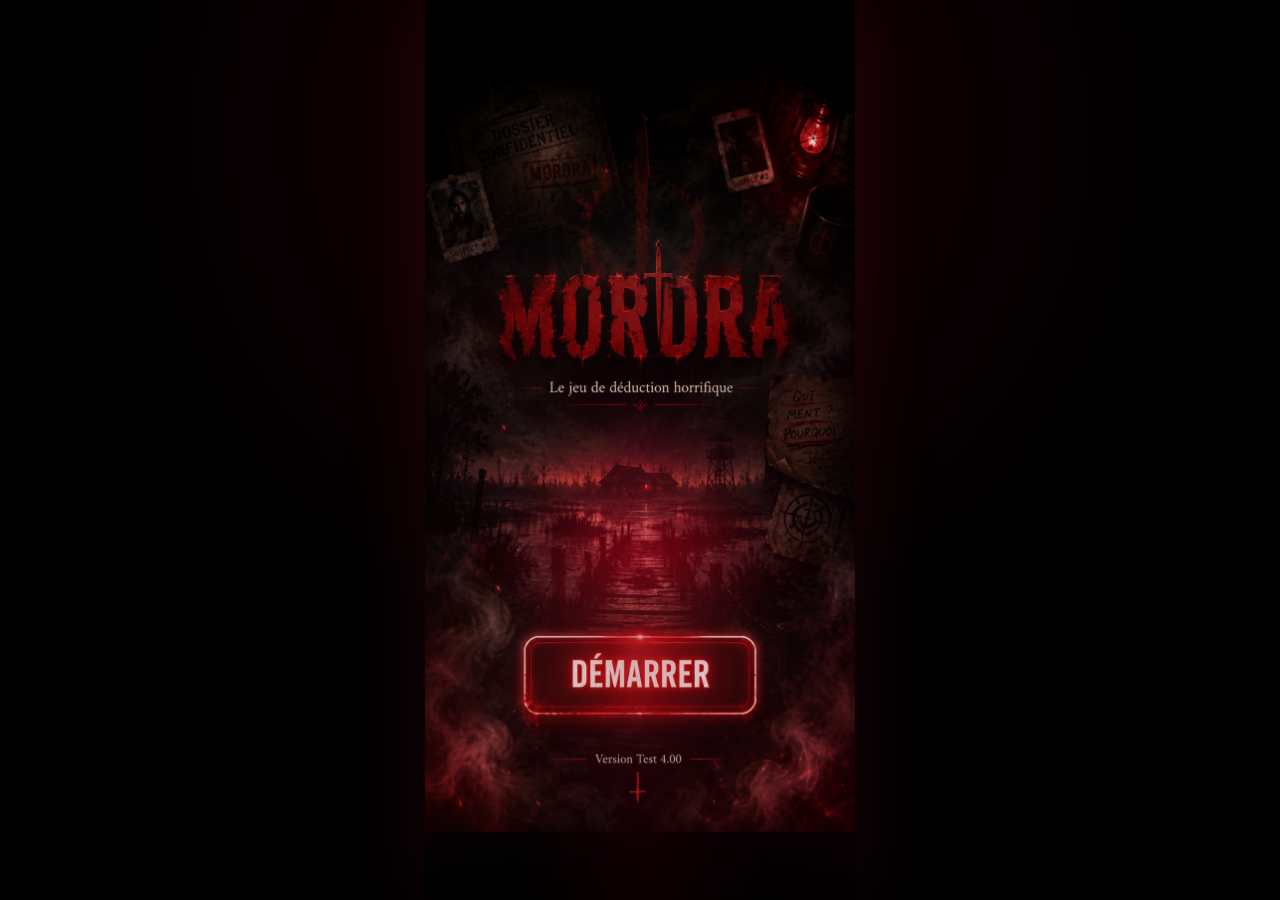
==== commit 75293205: "Add files via upload" ====
--- a/index.html
+++ b/index.html
@@ -3,7 +3,7 @@
 <head>
   <meta charset="UTF-8">
   <meta name="viewport" content="width=device-width, initial-scale=1.0, viewport-fit=cover, user-scalable=no">
-  <title>MORDRA 2.0</title>
+  <title>MORDRA Test 4.00</title>
   <meta name="theme-color" content="#050509">
   <meta name="apple-mobile-web-app-capable" content="yes">
   <meta name="apple-mobile-web-app-status-bar-style" content="black-translucent">
--- a/style.css
+++ b/style.css
@@ -34,3 +34,1229 @@
 @media(max-width:380px){.logo,.loading-logo{font-size:46px;letter-spacing:7px}h1{font-size:26px}}
 
 .result-line{margin:12px 0;padding:13px;border-radius:18px;background:rgba(255,255,255,.07);border:1px solid rgba(255,255,255,.08)}
+
+
+/* MORDRA 2.0.2 — Party Clarity */
+.selected-list{margin:8px 0 10px}
+.selected-player{
+  display:flex;
+  align-items:center;
+  justify-content:space-between;
+  gap:12px;
+  padding:13px;
+  margin:8px 0;
+  border-radius:18px;
+  background:linear-gradient(135deg,rgba(105,213,140,.12),rgba(255,255,255,.06));
+  border:1px solid rgba(105,213,140,.24);
+}
+.selected-pick{
+  background:linear-gradient(135deg,rgba(105,213,140,.30),rgba(105,213,140,.12))!important;
+  border-color:rgba(105,213,140,.45)!important;
+}
+
+
+/* MORDRA 2.0.3 — Mobile Center */
+.mobile-center-card{
+  min-height:calc(100dvh - 72px - env(safe-area-inset-top) - env(safe-area-inset-bottom));
+  display:flex;
+  flex-direction:column;
+  justify-content:center;
+}
+.mobile-center-card .player-card{
+  margin-top:0;
+}
+.mobile-center-card h1,
+.mobile-center-card .logo,
+.mobile-center-card p{
+  text-align:center;
+}
+
+
+/* MORDRA 2.0.4 — Vote Transition */
+.vote-turn-card,
+.vote-confirm-card{
+  text-align:center;
+}
+.vote-pulse,
+.vote-check{
+  width:92px;
+  height:92px;
+  border-radius:28px;
+  display:flex;
+  align-items:center;
+  justify-content:center;
+  margin:0 auto 18px;
+  font-size:46px;
+  background:radial-gradient(circle,rgba(247,199,93,.28),rgba(208,31,60,.12));
+  border:1px solid rgba(247,199,93,.25);
+  box-shadow:0 0 40px rgba(247,199,93,.16);
+  animation:votePulse 1.15s infinite alternate;
+}
+.vote-check{
+  background:radial-gradient(circle,rgba(105,213,140,.28),rgba(208,31,60,.08));
+  border-color:rgba(105,213,140,.28);
+}
+@keyframes votePulse{
+  from{transform:scale(1); filter:brightness(1)}
+  to{transform:scale(1.06); filter:brightness(1.25)}
+}
+
+
+/* MORDRA 2.0.6 — Emergency Display Fix */
+.shop-wallet{
+  position:sticky;
+  top:calc(8px + env(safe-area-inset-top));
+  z-index:19;
+  float:right;
+  display:flex;
+  align-items:center;
+  gap:8px;
+  width:fit-content;
+  margin:0 0 10px 10px;
+  padding:10px 12px;
+  border-radius:999px;
+  background:rgba(5,5,9,.78);
+  border:1px solid rgba(247,199,93,.24);
+  backdrop-filter:blur(12px);
+  box-shadow:0 10px 30px rgba(0,0,0,.28);
+}
+.shop-wallet span{
+  color:var(--muted);
+  font-size:12px;
+  font-weight:800;
+}
+.shop-wallet b{
+  color:var(--gold);
+  font-size:15px;
+  white-space:nowrap;
+}
+.shop-screen h1{
+  clear:both;
+}
+
+
+/* MORDRA 3.0.3 — Visual Safe Update */
+.visual-profile{
+  min-height:210px;
+  display:flex;
+  flex-direction:column;
+  align-items:center;
+  justify-content:center;
+  border-width:3px!important;
+  position:relative;
+  overflow:hidden;
+}
+.visual-profile > *{
+  position:relative;
+  z-index:2;
+}
+.visual-overlay{
+  position:absolute!important;
+  inset:0;
+  z-index:1!important;
+  background:
+    radial-gradient(circle at 50% 0%, rgba(255,255,255,.22), transparent 34%),
+    linear-gradient(180deg, rgba(0,0,0,.05), rgba(0,0,0,.45));
+}
+.visual-title{
+  margin:5px 0 7px;
+  padding:6px 12px;
+  border-radius:999px;
+  background:rgba(0,0,0,.28);
+  border:1px solid rgba(255,255,255,.14);
+  color:var(--gold);
+  font-weight:950;
+}
+.visual-frame-name{
+  position:absolute!important;
+  top:10px;
+  right:10px;
+  z-index:5!important;
+  padding:7px 10px;
+  border-radius:999px;
+  background:rgba(0,0,0,.42);
+  border:1px solid rgba(255,255,255,.16);
+  font-size:12px;
+  font-weight:950;
+}
+.visual-banner-name{
+  margin-top:10px;
+  font-size:12px;
+  font-weight:900;
+  color:rgba(255,255,255,.74);
+}
+.visual-frame-bronze{
+  border-color:#b06a38!important;
+  box-shadow:0 0 30px rgba(176,106,56,.38), inset 0 0 22px rgba(176,106,56,.18)!important;
+}
+.visual-frame-silver{
+  border-color:#d9e2ee!important;
+  box-shadow:0 0 36px rgba(217,226,238,.48), inset 0 0 24px rgba(217,226,238,.22)!important;
+}
+.visual-frame-gold{
+  border-color:#f7c75d!important;
+  box-shadow:0 0 40px rgba(247,199,93,.52), inset 0 0 28px rgba(247,199,93,.23)!important;
+}
+.visual-frame-diamond{
+  border-color:#8ee9ff!important;
+  box-shadow:0 0 42px rgba(142,233,255,.58), inset 0 0 28px rgba(142,233,255,.25)!important;
+}
+.visual-frame-void{
+  border-color:#b85cff!important;
+  box-shadow:0 0 46px rgba(184,92,255,.58), inset 0 0 32px rgba(184,92,255,.25)!important;
+}
+
+
+/* MORDRA 3.0.5 — Succès stable */
+.achievement-card{
+  margin:10px 0;
+  padding:14px;
+  border-radius:18px;
+  background:rgba(255,255,255,.07);
+  border:1px solid rgba(255,255,255,.08);
+}
+.achievement-card.locked{
+  opacity:.72;
+}
+.achievement-card.unlocked{
+  background:linear-gradient(135deg,rgba(105,213,140,.13),rgba(255,255,255,.06));
+  border-color:rgba(105,213,140,.25);
+}
+.achievement-head{
+  display:flex;
+  align-items:center;
+  justify-content:space-between;
+  gap:10px;
+}
+.achievement-head span{
+  font-size:12px;
+  font-weight:950;
+  color:var(--gold);
+}
+.ach-rarity-commun{box-shadow:inset 0 0 0 1px rgba(255,255,255,.05)}
+.ach-rarity-rare{box-shadow:inset 0 0 0 1px rgba(105,213,140,.22)}
+.ach-rarity-epique{box-shadow:inset 0 0 0 1px rgba(125,156,255,.25)}
+.ach-rarity-legendaire{box-shadow:inset 0 0 0 1px rgba(247,199,93,.30)}
+.ach-rarity-mythique{box-shadow:inset 0 0 0 1px rgba(255,49,87,.38)}
+.ach-rarity-secret{
+  box-shadow:inset 0 0 0 1px rgba(255,255,255,.30),0 0 24px rgba(247,199,93,.08);
+}
+
+
+/* MORDRA 3.0.10 — Discussion Timer */
+.discussion-timer-box{
+  margin:10px 0 16px;
+  padding:18px 14px;
+  border-radius:24px;
+  background:linear-gradient(135deg,rgba(247,199,93,.14),rgba(255,255,255,.06));
+  border:1px solid rgba(247,199,93,.24);
+  text-align:center;
+  box-shadow:0 16px 50px rgba(0,0,0,.22);
+}
+.discussion-timer-box b{
+  display:block;
+  margin:6px 0;
+  font-size:46px;
+  letter-spacing:2px;
+  color:var(--gold);
+  text-shadow:0 0 22px rgba(247,199,93,.25);
+}
+.discussion-timer-box small{
+  color:var(--muted);
+  font-weight:800;
+}
+.discussion-timer-box.timer-danger{
+  background:linear-gradient(135deg,rgba(208,31,60,.22),rgba(247,199,93,.10));
+  border-color:rgba(208,31,60,.42);
+  animation:timerPulse .55s infinite alternate;
+}
+.discussion-timer-box.timer-danger b{
+  color:#ff3157;
+}
+@keyframes timerPulse{
+  from{transform:scale(1); filter:brightness(1)}
+  to{transform:scale(1.025); filter:brightness(1.2)}
+}
+
+
+/* MORDRA 3.0.12 — Verdict Cinematic */
+.verdict-card{
+  text-align:center;
+  background:
+    radial-gradient(circle at 50% 35%, rgba(208,31,60,.18), transparent 42%),
+    var(--panel);
+}
+.verdict-ring{
+  width:118px;
+  height:118px;
+  border-radius:50%;
+  margin:0 auto 18px;
+  display:flex;
+  align-items:center;
+  justify-content:center;
+  background:radial-gradient(circle,rgba(247,199,93,.16),rgba(208,31,60,.08));
+  border:4px solid rgba(247,199,93,.75);
+  box-shadow:
+    0 0 44px rgba(247,199,93,.28),
+    inset 0 0 28px rgba(247,199,93,.12);
+  animation:verdictPulse .8s infinite alternate;
+}
+.verdict-ring span{
+  font-size:54px;
+  font-weight:950;
+  color:var(--gold);
+  text-shadow:0 0 24px rgba(247,199,93,.55);
+}
+.verdict-boom{
+  border-color:rgba(255,49,87,.85);
+  box-shadow:
+    0 0 52px rgba(255,49,87,.38),
+    inset 0 0 30px rgba(255,49,87,.18);
+}
+.verdict-final{
+  animation:verdictFlash .55s ease;
+}
+@keyframes verdictPulse{
+  from{transform:scale(1); filter:brightness(1)}
+  to{transform:scale(1.08); filter:brightness(1.25)}
+}
+@keyframes verdictFlash{
+  0%{filter:brightness(1)}
+  35%{filter:brightness(1.8)}
+  100%{filter:brightness(1)}
+}
+
+
+/* MORDRA 3.1 — Shadow Modes */
+.mode-card{
+  display:flex;
+  align-items:center;
+  gap:13px;
+  padding:14px;
+  margin:10px 0;
+  border-radius:20px;
+  background:rgba(255,255,255,.07);
+  border:1px solid rgba(255,255,255,.09);
+  box-shadow:0 12px 34px rgba(0,0,0,.18);
+}
+.mode-card:active{
+  transform:scale(.985);
+}
+.mode-icon{
+  width:54px;
+  height:54px;
+  border-radius:17px;
+  display:flex;
+  align-items:center;
+  justify-content:center;
+  font-size:29px;
+  background:radial-gradient(circle,rgba(247,199,93,.20),rgba(208,31,60,.08));
+  border:1px solid rgba(247,199,93,.18);
+}
+.mode-info{
+  flex:1;
+}
+.mode-info b{
+  font-size:17px;
+}
+.mode-soon{
+  opacity:.62;
+}
+.soon-badge{
+  display:inline-block;
+  margin-left:6px;
+  padding:3px 7px;
+  border-radius:999px;
+  background:rgba(247,199,93,.13);
+  border:1px solid rgba(247,199,93,.20);
+  color:var(--gold);
+  font-size:10px;
+  vertical-align:middle;
+}
+.selected-mode-box{
+  margin:10px 0 14px;
+  padding:14px;
+  border-radius:20px;
+  background:linear-gradient(135deg,rgba(247,199,93,.14),rgba(255,255,255,.06));
+  border:1px solid rgba(247,199,93,.22);
+}
+.mode-mini-badge{
+  display:inline-flex;
+  align-self:center;
+  justify-content:center;
+  margin:0 auto 12px;
+  padding:7px 12px;
+  border-radius:999px;
+  background:rgba(247,199,93,.12);
+  border:1px solid rgba(247,199,93,.20);
+  color:var(--gold);
+  font-weight:950;
+}
+
+
+/* MORDRA 3.2 — Victory Chests */
+.chest-screen{
+  text-align:center;
+}
+.chest-box{
+  margin:18px auto 20px;
+  width:190px;
+  min-height:170px;
+  border-radius:32px;
+  display:flex;
+  flex-direction:column;
+  align-items:center;
+  justify-content:center;
+  gap:10px;
+  background:linear-gradient(135deg,rgba(255,255,255,.10),rgba(208,31,60,.08));
+  border:2px solid rgba(255,255,255,.14);
+  box-shadow:0 20px 70px rgba(0,0,0,.38), inset 0 0 32px rgba(255,255,255,.08);
+  animation:chestShake 1.1s infinite alternate;
+}
+.chest-icon{
+  font-size:70px;
+  filter:drop-shadow(0 0 18px rgba(247,199,93,.24));
+}
+.chest-box b{
+  color:var(--gold);
+  font-size:18px;
+}
+.chest-bronze{border-color:#b06a38;box-shadow:0 0 34px rgba(176,106,56,.25), inset 0 0 24px rgba(176,106,56,.12)}
+.chest-silver{border-color:#d9e2ee;box-shadow:0 0 38px rgba(217,226,238,.32), inset 0 0 24px rgba(217,226,238,.14)}
+.chest-gold{border-color:#f7c75d;box-shadow:0 0 44px rgba(247,199,93,.42), inset 0 0 28px rgba(247,199,93,.18)}
+.chest-mythic{border-color:#b85cff;box-shadow:0 0 52px rgba(184,92,255,.48), inset 0 0 32px rgba(184,92,255,.20)}
+.chest-light{
+  width:130px;
+  height:130px;
+  margin:0 auto 18px;
+  border-radius:50%;
+  background:radial-gradient(circle,rgba(247,199,93,.55),rgba(208,31,60,.10),transparent 70%);
+  animation:chestLight 1s infinite alternate;
+}
+.chest-opened{
+  animation:verdictFlash .6s ease;
+}
+@keyframes chestShake{
+  from{transform:translateY(0) rotate(-1deg)}
+  to{transform:translateY(-4px) rotate(1deg)}
+}
+@keyframes chestLight{
+  from{transform:scale(.9);filter:brightness(1)}
+  to{transform:scale(1.08);filter:brightness(1.35)}
+}
+
+
+/* MORDRA 3.3.1 — Word Balance Fix */
+.no-word-card{
+  color:#ff3157!important;
+  font-size:32px!important;
+  letter-spacing:1px;
+  text-shadow:0 0 24px rgba(255,49,87,.72)!important;
+}
+
+
+/* =========================================================
+   MORDRA Test 4.00 — Championnat Pro
+========================================================= */
+.championship-card{
+  overflow:hidden;
+  background:radial-gradient(circle at 50% 0%,rgba(247,199,93,.18),transparent 35%),radial-gradient(circle at 0% 20%,rgba(208,31,60,.20),transparent 45%),var(--panel);
+}
+.championship-card:before{
+  content:"";
+  position:absolute;
+  inset:-80px -80px auto auto;
+  width:180px;
+  height:180px;
+  border-radius:999px;
+  background:rgba(247,199,93,.08);
+  filter:blur(8px);
+}
+.champion-crown{
+  width:92px;
+  height:92px;
+  margin:0 auto 12px;
+  display:flex;
+  align-items:center;
+  justify-content:center;
+  border-radius:30px;
+  font-size:48px;
+  background:radial-gradient(circle,rgba(247,199,93,.35),rgba(208,31,60,.12));
+  border:1px solid rgba(247,199,93,.26);
+  box-shadow:0 0 42px rgba(247,199,93,.22);
+  animation:champPulse400 1.2s infinite alternate;
+}
+.championship-grid{
+  display:grid;
+  gap:8px;
+  margin:16px 0;
+}
+.champ-round-badge{
+  margin:12px 0;
+  padding:14px;
+  border-radius:18px;
+  background:linear-gradient(135deg,rgba(247,199,93,.16),rgba(208,31,60,.14));
+  border:1px solid rgba(247,199,93,.22);
+  font-weight:950;
+  text-align:center;
+}
+.champ-ranking-box{
+  margin:12px 0 18px;
+}
+.champ-ranking-row{
+  display:flex;
+  justify-content:space-between;
+  align-items:center;
+  gap:12px;
+  padding:15px;
+  margin:9px 0;
+  border-radius:18px;
+  background:rgba(255,255,255,.075);
+  border:1px solid rgba(255,255,255,.10);
+  opacity:0;
+  transform:translateY(14px) scale(.97);
+  animation:champRowAppear400 .35s ease forwards;
+}
+.champ-ranking-row:first-child{
+  background:linear-gradient(135deg,#f7c75d,#ff9c2a);
+  color:#210b00;
+  box-shadow:0 0 32px rgba(247,199,93,.35);
+}
+.champion-final h1{
+  text-align:center;
+  animation:champGlow400 1.35s infinite alternate;
+}
+.champion-name{
+  text-align:center;
+  font-size:34px;
+  line-height:1.05;
+  font-weight:950;
+  color:var(--gold);
+  margin:8px 0;
+  text-shadow:0 0 25px rgba(247,199,93,.55);
+}
+button{transition:transform .18s ease,box-shadow .18s ease,filter .18s ease}
+button:active{transform:scale(.94)}
+@keyframes champRowAppear400{to{opacity:1;transform:translateY(0) scale(1)}}
+@keyframes champPulse400{to{transform:scale(1.05);filter:brightness(1.15)}}
+@keyframes champGlow400{from{text-shadow:0 0 12px #f7c75d}to{text-shadow:0 0 38px #ff3157,0 0 58px #f7c75d}}
+
+
+/* MORDRA Test 4.00 — Écran DÉMARRER V2 — hitbox corrigée pile sur l'image */
+.mordra-splash-screen{
+  position:relative;
+  width:calc(100% + 36px);
+  min-height:100dvh;
+  margin:-18px;
+  margin-top:calc(-18px - env(safe-area-inset-top));
+  margin-bottom:calc(-18px - env(safe-area-inset-bottom));
+  overflow:hidden;
+  background:#000;
+  border-radius:0;
+  isolation:isolate;
+  display:flex;
+  align-items:center;
+  justify-content:center;
+}
+.splash-frame{
+  position:relative;
+  width:min(100vw, calc(100dvh * 0.5625));
+  height:min(100dvh, calc(100vw * 1.7777778));
+  max-width:864px;
+  max-height:1536px;
+  overflow:hidden;
+  background:#000;
+  box-shadow:0 0 80px rgba(0,0,0,.85);
+  isolation:isolate;
+}
+.splash-bg{
+  position:absolute;
+  inset:0;
+  background-image:url('assets/mordra-accueil.jpeg');
+  background-size:100% 100%;
+  background-position:center center;
+  background-repeat:no-repeat;
+  background-color:#000;
+  z-index:0;
+}
+.splash-bg::before{
+  content:"";
+  position:absolute;
+  inset:-8%;
+  background:
+    radial-gradient(circle at 50% 58%, rgba(255,0,35,.20), transparent 25%),
+    radial-gradient(ellipse at 50% 80%, rgba(130,0,20,.24), transparent 34%);
+  filter:blur(22px);
+  opacity:.75;
+  pointer-events:none;
+  animation:splashAuraMove 5.5s ease-in-out infinite alternate;
+}
+.splash-bg::after{
+  content:"";
+  position:absolute;
+  inset:0;
+  background:radial-gradient(circle at 50% 61%, rgba(255,0,35,.14), transparent 23%),
+             linear-gradient(180deg, rgba(0,0,0,.02), rgba(0,0,0,.16));
+  animation:splashBreath 3.3s ease-in-out infinite alternate;
+  pointer-events:none;
+}
+.splash-start-hitbox{
+  position:absolute;
+  left:50%;
+  top:64.2%;
+  width:68%;
+  height:14.8%;
+  transform:translateX(-50%);
+  z-index:8;
+  border:0;
+  border-radius:999px;
+  background:transparent;
+  cursor:pointer;
+  -webkit-tap-highlight-color:transparent;
+}
+.splash-start-hitbox:active{
+  background:rgba(255,255,255,.055);
+}
+.splash-fog{
+  position:absolute;
+  left:-55%;
+  right:-55%;
+  height:48%;
+  z-index:2;
+  pointer-events:none;
+  opacity:.36;
+  filter:blur(20px);
+  background:
+    radial-gradient(ellipse at 18% 62%, rgba(170,24,38,.42), transparent 40%),
+    radial-gradient(ellipse at 50% 45%, rgba(255,255,255,.13), transparent 34%),
+    radial-gradient(ellipse at 84% 70%, rgba(110,0,22,.42), transparent 38%);
+  mix-blend-mode:screen;
+}
+.fog-a{bottom:1%;animation:fogMoveA 8.5s ease-in-out infinite alternate;}
+.fog-b{top:8%;opacity:.24;animation:fogMoveB 10s ease-in-out infinite alternate-reverse;}
+.fog-c{top:35%;opacity:.18;animation:fogMoveC 12s ease-in-out infinite alternate;}
+.splash-glow{
+  position:absolute;
+  left:10%;
+  right:10%;
+  top:53%;
+  height:17%;
+  z-index:3;
+  pointer-events:none;
+  border-radius:999px;
+  background:radial-gradient(ellipse at center, rgba(255,0,28,.26), rgba(255,0,28,.09) 40%, transparent 72%);
+  filter:blur(14px);
+  animation:splashGlow 2.1s ease-in-out infinite alternate;
+}
+.splash-particles{
+  position:absolute;
+  inset:0;
+  z-index:4;
+  pointer-events:none;
+  overflow:hidden;
+}
+.splash-particles i{
+  position:absolute;
+  width:3px;
+  height:3px;
+  border-radius:50%;
+  background:#ff2138;
+  box-shadow:0 0 10px #ff2138,0 0 22px rgba(255,33,56,.56);
+  opacity:0;
+  animation:redParticle 5.4s linear infinite;
+}
+.splash-particles i:nth-child(1){left:11%;top:78%;animation-delay:.1s;animation-duration:6.2s}
+.splash-particles i:nth-child(2){left:82%;top:72%;animation-delay:1.0s;animation-duration:5.8s}
+.splash-particles i:nth-child(3){left:48%;top:68%;animation-delay:1.7s;animation-duration:6.4s}
+.splash-particles i:nth-child(4){left:28%;top:84%;animation-delay:2.4s;animation-duration:5.9s}
+.splash-particles i:nth-child(5){left:68%;top:82%;animation-delay:3.2s;animation-duration:6.8s}
+.splash-particles i:nth-child(6){left:88%;top:58%;animation-delay:2.1s;animation-duration:5.4s}
+.splash-particles i:nth-child(7){left:18%;top:61%;animation-delay:3.7s;animation-duration:6.3s}
+.splash-particles i:nth-child(8){left:55%;top:91%;animation-delay:4.3s;animation-duration:5.7s}
+
+/* MORDRA Test 4.00 — transition premium depuis l'écran DÉMARRER */
+.splash-click-flash{
+  position:absolute;inset:0;z-index:7;pointer-events:none;opacity:0;
+  background:radial-gradient(ellipse at 50% 75%, rgba(255,0,36,.42), transparent 30%),
+             radial-gradient(circle at 50% 73%, rgba(255,255,255,.20), transparent 10%);
+  mix-blend-mode:screen;
+}
+.splash-transition-smoke{
+  position:absolute;left:-70%;right:-70%;bottom:-10%;height:62%;z-index:6;pointer-events:none;opacity:0;
+  filter:blur(18px);mix-blend-mode:screen;
+  background:radial-gradient(ellipse at 20% 70%, rgba(205,16,38,.56), transparent 42%),
+             radial-gradient(ellipse at 52% 60%, rgba(255,255,255,.16), transparent 36%),
+             radial-gradient(ellipse at 82% 64%, rgba(106,0,18,.58), transparent 44%);
+  transform:translateX(-16%) translateY(10%) scale(1.05);
+}
+.mordra-splash-screen.start-clicked .splash-start-hitbox{
+  animation:startButtonPulse .48s ease-in-out 2;
+  background:rgba(255,0,40,.10);
+  box-shadow:0 0 34px rgba(255,0,38,.75), inset 0 0 24px rgba(255,255,255,.12);
+}
+.mordra-splash-screen.start-clicked .splash-click-flash{animation:startRedFlash 1.12s ease forwards;}
+.mordra-splash-screen.start-clicked .splash-transition-smoke{animation:startSmokeWipe 1.42s ease forwards;}
+.mordra-splash-screen.start-clicked .splash-bg{animation:startBgExit 1.42s ease forwards;}
+.mordra-splash-screen.start-clicked .splash-glow{animation:startGlowBurst 1.15s ease forwards;}
+@keyframes startButtonPulse{
+  0%,100%{transform:translateX(-50%) scale(1)}
+  50%{transform:translateX(-50%) scale(1.055)}
+}
+@keyframes startRedFlash{
+  0%{opacity:0}
+  18%{opacity:.9}
+  55%{opacity:.28}
+  100%{opacity:0}
+}
+@keyframes startSmokeWipe{
+  0%{opacity:0;transform:translateX(-18%) translateY(12%) scale(1.04)}
+  35%{opacity:.72}
+  78%{opacity:.96;transform:translateX(12%) translateY(-10%) scale(1.22)}
+  100%{opacity:1;transform:translateX(20%) translateY(-18%) scale(1.32)}
+}
+@keyframes startBgExit{
+  0%{filter:brightness(1) saturate(1);opacity:1;transform:scale(1)}
+  60%{filter:brightness(.8) saturate(1.25);opacity:.72;transform:scale(1.012)}
+  100%{filter:brightness(.08) saturate(1.5);opacity:.05;transform:scale(1.025)}
+}
+@keyframes startGlowBurst{
+  0%{opacity:.55;transform:scale(1)}
+  42%{opacity:1;transform:scale(1.22)}
+  100%{opacity:0;transform:scale(1.55)}
+}
+
+.main-menu-card{
+  animation:menuRise .28s ease both;
+}
+@keyframes splashBreath{from{opacity:.48;filter:brightness(.96)}to{opacity:1;filter:brightness(1.18)}}
+@keyframes splashAuraMove{from{transform:translateY(1%) scale(.98);opacity:.55}to{transform:translateY(-2%) scale(1.04);opacity:.88}}
+@keyframes splashGlow{from{opacity:.38;transform:scale(.94)}to{opacity:.92;transform:scale(1.08)}}
+@keyframes fogMoveA{from{transform:translateX(-13%) translateY(4%) scale(1)}to{transform:translateX(13%) translateY(-5%) scale(1.08)}}
+@keyframes fogMoveB{from{transform:translateX(16%) translateY(-4%) scale(1.04)}to{transform:translateX(-16%) translateY(5%) scale(1.12)}}
+@keyframes fogMoveC{from{transform:translateX(-9%) translateY(5%) scale(1.06)}to{transform:translateX(11%) translateY(-4%) scale(1.14)}}
+@keyframes redParticle{0%{opacity:0;transform:translateY(0) translateX(0) scale(.65)}16%{opacity:1}100%{opacity:0;transform:translateY(-210px) translateX(34px) scale(1.45)}}
+@keyframes menuRise{from{opacity:0;transform:translateY(14px) scale(.98)}to{opacity:1;transform:translateY(0) scale(1)}}
+@media (max-aspect-ratio: 9/17){
+  .splash-bg{background-size:contain;background-position:center center;}
+}
+@media (min-aspect-ratio: 9/16){
+  .splash-bg{background-size:contain;background-position:center center;}
+}
+
+.result-line{margin:12px 0;padding:13px;border-radius:18px;background:rgba(255,255,255,.07);border:1px solid rgba(255,255,255,.08)}
+
+
+
+
+/* =========================================================
+   MORDRA Test 4.00 — Écran de chargement officiel enquête
+========================================================= */
+.mordra-loading-screen{
+  position:relative;
+  min-height:100dvh;
+  width:100%;
+  overflow:hidden;
+  margin:calc(-18px - env(safe-area-inset-top)) -18px calc(-18px - env(safe-area-inset-bottom));
+  background:#000;
+  isolation:isolate;
+}
+.loading-case-bg{
+  position:absolute;
+  inset:0;
+  z-index:0;
+  background-image:url("assets/mordra-loading-enquete.png");
+  background-size:cover;
+  background-position:center center;
+  background-repeat:no-repeat;
+  filter:contrast(1.02) saturate(1.04);
+}
+.loading-case-bg::after{
+  content:"";
+  position:absolute;
+  inset:0;
+  background:
+    radial-gradient(circle at 50% 72%, rgba(255,0,40,.12), transparent 30%),
+    linear-gradient(180deg, rgba(0,0,0,.05), rgba(0,0,0,.18));
+  animation:loadingBreath 2.8s ease-in-out infinite alternate;
+}
+.loading-ui-mask{
+  position:absolute;
+  z-index:3;
+  left:8%;
+  right:8%;
+  bottom:8.5%;
+  height:30%;
+  background:linear-gradient(180deg, rgba(3,0,0,.25), rgba(5,0,0,.82) 32%, rgba(0,0,0,.52));
+  border-radius:20px;
+  filter:blur(.2px);
+  pointer-events:none;
+}
+.loading-ui-premium{
+  position:absolute;
+  z-index:5;
+  left:9%;
+  right:9%;
+  bottom:8.8%;
+  text-align:center;
+  color:#f7e2d6;
+  text-shadow:0 0 14px rgba(255,0,25,.34);
+  font-family:Impact, Haettenschweiler, 'Arial Narrow Bold', system-ui, sans-serif;
+  letter-spacing:1.5px;
+}
+.loading-ui-premium h1{
+  margin:0 0 18px;
+  font-size:clamp(24px, 7vw, 38px);
+  line-height:1;
+  color:#ead8cf;
+  text-shadow:0 0 16px rgba(255,35,45,.35), 0 2px 4px #000;
+}
+.premium-progress-line{
+  position:relative;
+  height:17px;
+  border:1px solid rgba(255,55,55,.72);
+  background:rgba(12,4,4,.88);
+  box-shadow:inset 0 0 10px rgba(0,0,0,.95), 0 0 16px rgba(255,0,0,.24);
+  overflow:hidden;
+  margin-right:54px;
+}
+.premium-progress-fill{
+  height:100%;
+  width:0%;
+  background:linear-gradient(90deg, #8d0008 0%, #d50013 55%, #ff3b3b 100%);
+  box-shadow:0 0 22px rgba(255,0,0,.65), inset 0 0 12px rgba(255,255,255,.18);
+  transition:width .09s linear;
+}
+.premium-progress-star{
+  position:absolute;
+  top:50%;
+  left:-9px;
+  width:18px;
+  height:38px;
+  transform:translateY(-50%);
+  background:radial-gradient(circle, #fff 0 10%, #ffefe8 12% 20%, #ff1e2c 28% 45%, transparent 65%);
+  filter:drop-shadow(0 0 11px #ff182a) drop-shadow(0 0 22px #ff182a);
+  transition:left .09s linear;
+}
+.premium-percent{
+  position:absolute;
+  top:37px;
+  right:0;
+  min-width:48px;
+  text-align:right;
+  color:#ff2637;
+  font-size:clamp(24px, 7vw, 36px);
+  line-height:1;
+  text-shadow:0 0 14px rgba(255,0,0,.65);
+}
+.premium-status-box{
+  margin:22px auto 0;
+  min-height:66px;
+  display:flex;
+  align-items:center;
+  justify-content:flex-start;
+  gap:14px;
+  padding:13px 17px;
+  max-width:330px;
+  background:linear-gradient(90deg, rgba(20,5,4,.94), rgba(54,12,10,.86));
+  border:1px solid rgba(255,40,40,.22);
+  box-shadow:inset 0 0 24px rgba(255,0,0,.08), 0 0 25px rgba(0,0,0,.55);
+  color:#e12a2f;
+  font-size:clamp(15px, 4.2vw, 22px);
+}
+.premium-search-icon{
+  font-size:48px;
+  line-height:.7;
+  color:#c40012;
+  text-shadow:0 0 16px rgba(255,0,0,.55);
+  transform:rotate(-18deg);
+  font-family:system-ui, sans-serif;
+}
+.premium-tip{
+  margin:70px auto 0;
+  display:flex;
+  flex-direction:column;
+  gap:12px;
+  font-family:Impact, Haettenschweiler, 'Arial Narrow Bold', system-ui, sans-serif;
+  letter-spacing:1px;
+}
+.premium-tip b{
+  color:#e00013;
+  font-size:clamp(23px, 7vw, 34px);
+  text-shadow:0 0 16px rgba(255,0,0,.45);
+}
+.premium-tip span{
+  color:#d9c8bd;
+  font-size:clamp(18px, 5.4vw, 27px);
+  line-height:1.1;
+  text-shadow:0 3px 4px #000;
+}
+.premium-tip em{
+  color:#e00013;
+  font-style:normal;
+}
+.loading-smoke{
+  position:absolute;
+  z-index:2;
+  width:74%;
+  height:34%;
+  bottom:-7%;
+  opacity:.43;
+  pointer-events:none;
+  mix-blend-mode:screen;
+  filter:blur(12px);
+  background:
+    radial-gradient(circle at 20% 62%, rgba(255,255,255,.20), transparent 28%),
+    radial-gradient(circle at 48% 58%, rgba(255,42,42,.15), transparent 34%),
+    radial-gradient(circle at 78% 68%, rgba(255,255,255,.14), transparent 30%);
+}
+.smoke-left{left:-35%;animation:smokeDriftLeft 8s ease-in-out infinite alternate;}
+.smoke-right{right:-35%;animation:smokeDriftRight 9s ease-in-out infinite alternate;}
+.smoke-center{left:12%;right:12%;bottom:-12%;width:auto;opacity:.24;animation:smokeRise 7s ease-in-out infinite alternate;}
+.loading-breath-glow{
+  position:absolute;
+  z-index:1;
+  inset:0;
+  background:
+    radial-gradient(circle at 88% 8%, rgba(255,0,25,.24), transparent 24%),
+    radial-gradient(circle at 50% 55%, rgba(255,0,0,.10), transparent 38%),
+    radial-gradient(circle at 50% 97%, rgba(255,0,0,.25), transparent 28%);
+  animation:loadingBreath 2.2s ease-in-out infinite alternate;
+  pointer-events:none;
+}
+.loading-red-particles{
+  position:absolute;
+  inset:0;
+  z-index:4;
+  pointer-events:none;
+  overflow:hidden;
+}
+.loading-red-particles i{
+  position:absolute;
+  width:4px;
+  height:4px;
+  border-radius:50%;
+  background:#ff1b25;
+  box-shadow:0 0 12px #ff1b25, 0 0 24px rgba(255,0,0,.7);
+  opacity:.0;
+  animation:loadingParticle 5.5s linear infinite;
+}
+.loading-red-particles i:nth-child(1){left:11%;top:18%;animation-delay:.1s}.loading-red-particles i:nth-child(2){left:76%;top:11%;animation-delay:.8s}.loading-red-particles i:nth-child(3){left:60%;top:35%;animation-delay:1.4s}.loading-red-particles i:nth-child(4){left:22%;top:50%;animation-delay:2.0s}.loading-red-particles i:nth-child(5){left:85%;top:56%;animation-delay:2.6s}.loading-red-particles i:nth-child(6){left:16%;top:78%;animation-delay:3.2s}.loading-red-particles i:nth-child(7){left:70%;top:84%;animation-delay:3.9s}.loading-red-particles i:nth-child(8){left:42%;top:9%;animation-delay:4.5s}.loading-red-particles i:nth-child(9){left:33%;top:66%;animation-delay:1.1s}.loading-red-particles i:nth-child(10){left:92%;top:74%;animation-delay:2.2s}.loading-red-particles i:nth-child(11){left:7%;top:61%;animation-delay:3.4s}.loading-red-particles i:nth-child(12){left:52%;top:92%;animation-delay:4.7s}
+@keyframes loadingBreath{from{opacity:.72;filter:brightness(.94)}to{opacity:1;filter:brightness(1.16)}}
+@keyframes smokeDriftLeft{from{transform:translate(-3%,4%) scale(1)}to{transform:translate(22%,-8%) scale(1.15)}}
+@keyframes smokeDriftRight{from{transform:translate(4%,4%) scale(1)}to{transform:translate(-24%,-9%) scale(1.12)}}
+@keyframes smokeRise{from{transform:translateY(12%) scale(1);opacity:.18}to{transform:translateY(-14%) scale(1.22);opacity:.32}}
+@keyframes loadingParticle{0%{transform:translateY(30px) scale(.5);opacity:0}20%{opacity:.85}70%{opacity:.55}100%{transform:translateY(-95px) scale(1.15);opacity:0}}
+@media(min-width:700px){
+  .mordra-loading-screen{max-width:430px;margin:calc(-18px - env(safe-area-inset-top)) auto calc(-18px - env(safe-area-inset-bottom));}
+}
+@media(max-height:760px){
+  .premium-tip{margin-top:42px}.premium-status-box{margin-top:16px;min-height:58px}.loading-ui-premium h1{margin-bottom:13px}
+}
+
+
+/* =========================================================
+   Chargement Premium V2 — durée cinéma + transition fluide
+========================================================= */
+.mordra-loading-screen{
+  --loading-progress:0;
+  transition:opacity .65s ease, filter .65s ease, transform .65s ease;
+}
+.premium-progress-fill{
+  transition:width .32s cubic-bezier(.22,.8,.25,1);
+}
+.premium-progress-star{
+  transition:left .32s cubic-bezier(.22,.8,.25,1), filter .32s ease, transform .32s ease;
+}
+.loading-final-flash{
+  position:absolute;
+  inset:0;
+  z-index:8;
+  opacity:0;
+  pointer-events:none;
+  background:radial-gradient(circle at 50% 63%, rgba(255,20,30,.42), transparent 38%), rgba(255,0,0,.08);
+}
+.mordra-loading-screen.loading-almost-done .premium-progress-fill{
+  box-shadow:0 0 34px rgba(255,0,0,.86), inset 0 0 16px rgba(255,255,255,.25);
+}
+.mordra-loading-screen.loading-almost-done .premium-progress-star{
+  filter:drop-shadow(0 0 16px #ff182a) drop-shadow(0 0 34px #ff182a);
+}
+.mordra-loading-screen.loading-complete .loading-final-flash{
+  animation:loadingFinalFlash .72s ease forwards;
+}
+.mordra-loading-screen.loading-complete .loading-breath-glow{
+  animation:loadingFinalGlow .75s ease forwards;
+}
+.mordra-loading-screen.loading-complete .loading-ui-premium{
+  animation:loadingUiHold .75s ease forwards;
+}
+.mordra-loading-screen.loading-fadeout{
+  opacity:0;
+  filter:brightness(.25) blur(4px);
+  transform:scale(1.025);
+}
+.menu-soft-enter{
+  animation:menuSoftEnter .85s ease both;
+}
+@keyframes loadingFinalFlash{
+  0%{opacity:0}
+  35%{opacity:.9}
+  100%{opacity:0}
+}
+@keyframes loadingFinalGlow{
+  from{opacity:.85;filter:brightness(1.05)}
+  to{opacity:1;filter:brightness(1.55) saturate(1.25)}
+}
+@keyframes loadingUiHold{
+  0%{transform:scale(1);filter:brightness(1)}
+  55%{transform:scale(1.012);filter:brightness(1.22)}
+  100%{transform:scale(1);filter:brightness(1.08)}
+}
+@keyframes menuSoftEnter{
+  from{opacity:0;filter:blur(8px);transform:scale(.985)}
+  to{opacity:1;filter:blur(0);transform:scale(1)}
+}
+
+/* MORDRA Test 4.00 — Menu principal codé avec vrais boutons */
+.main-menu-premium{
+  position:relative;
+  min-height:calc(100dvh - 36px - env(safe-area-inset-top) - env(safe-area-inset-bottom));
+  margin:-18px;
+  padding:calc(18px + env(safe-area-inset-top)) 14px calc(18px + env(safe-area-inset-bottom));
+  display:flex;
+  align-items:center;
+  justify-content:center;
+  overflow:hidden;
+  background:
+    radial-gradient(circle at 50% 5%, rgba(150,0,20,.46), transparent 32%),
+    radial-gradient(circle at 50% 105%, rgba(210,20,45,.30), transparent 38%),
+    linear-gradient(180deg,#050407 0%,#090006 52%,#030205 100%);
+}
+.menu-red-vignette{position:absolute;inset:0;background:radial-gradient(circle at 50% 45%,transparent 32%,rgba(0,0,0,.72) 82%);pointer-events:none}
+.menu-phone-frame{
+  position:relative;
+  z-index:2;
+  width:min(100%,390px);
+  min-height:min(780px,calc(100dvh - 28px - env(safe-area-inset-top) - env(safe-area-inset-bottom)));
+  padding:22px 20px 26px;
+  display:flex;
+  flex-direction:column;
+  justify-content:center;
+  border-radius:34px;
+  overflow:hidden;
+  background:
+    linear-gradient(180deg,rgba(7,7,10,.96),rgba(20,9,8,.94)),
+    radial-gradient(circle at 50% 20%,rgba(190,20,35,.25),transparent 35%);
+  border:1px solid rgba(255,230,210,.18);
+  box-shadow:0 0 0 2px rgba(120,12,22,.25),0 25px 90px rgba(0,0,0,.72),inset 0 0 50px rgba(196,12,35,.12);
+}
+.menu-phone-frame::before{content:"";position:absolute;inset:10px;border-radius:28px;border:1px solid rgba(255,255,255,.07);pointer-events:none;box-shadow:inset 0 0 42px rgba(0,0,0,.7)}
+.menu-board-bg{position:absolute;inset:0;opacity:.62;background:
+  radial-gradient(circle at 25% 30%,rgba(255,255,255,.05),transparent 13%),
+  repeating-linear-gradient(23deg,rgba(255,255,255,.022) 0 1px,transparent 1px 24px),
+  linear-gradient(145deg,#14100e,#070608 58%,#120408);}
+.menu-board-bg::before{content:"";position:absolute;inset:0;background:
+  linear-gradient(35deg,transparent 18%,rgba(150,0,20,.35) 18.3%,transparent 18.8% 55%,rgba(150,0,20,.35) 55.3%,transparent 55.8%),
+  linear-gradient(-22deg,transparent 20%,rgba(150,0,20,.28) 20.4%,transparent 20.9% 74%,rgba(150,0,20,.28) 74.3%,transparent 74.8%);}
+.case-note{position:absolute;display:block;padding:10px 11px;background:rgba(185,157,125,.18);border:1px solid rgba(230,205,170,.16);color:rgba(235,210,185,.70);font-family:Georgia,serif;font-weight:900;letter-spacing:.6px;transform:rotate(-5deg);box-shadow:0 12px 20px rgba(0,0,0,.35)}
+.case-note small{font-size:10px;color:rgba(255,220,190,.55)}.note-left{left:-8px;bottom:18%;}.note-right{right:-6px;top:25%;transform:rotate(5deg)}
+.case-thread{position:absolute;height:2px;background:rgba(160,0,18,.46);box-shadow:0 0 12px rgba(255,0,40,.28);transform-origin:left center}.case-thread.t1{width:130%;left:-15%;top:31%;transform:rotate(18deg)}.case-thread.t2{width:120%;left:-8%;top:67%;transform:rotate(-17deg)}.case-thread.t3{width:95%;left:7%;top:48%;transform:rotate(4deg)}
+.premium-menu-header{position:relative;z-index:2;text-align:center;margin:0 0 18px}.premium-logo{font-family:Georgia,'Times New Roman',serif;font-size:clamp(44px,13vw,65px);font-weight:900;letter-spacing:2px;color:#e9dfd1;text-shadow:0 2px 0 #2b0b0b,0 0 24px rgba(255,0,34,.35)}.premium-logo em{font-style:normal;color:#b31b20;text-shadow:0 0 20px rgba(255,0,42,.75);font-size:.82em;margin:0 -3px}.premium-menu-header p{margin:4px 0 0;color:#c7a991;font-family:Georgia,serif;font-size:clamp(14px,4vw,20px);text-shadow:0 0 12px rgba(255,0,34,.28)}.premium-menu-header b{color:#c6182a;margin:0 6px}
+.premium-menu-buttons{position:relative;z-index:2;display:flex;flex-direction:column;gap:10px;width:100%;max-width:340px;margin:0 auto}.premium-menu-btn{position:relative;width:100%;height:clamp(54px,8.2dvh,70px);min-height:52px;display:grid;grid-template-columns:64px 1fr 24px;align-items:center;border:1px solid rgba(230,200,165,.36);border-radius:4px;background:linear-gradient(180deg,rgba(25,17,14,.94),rgba(10,9,10,.95));color:#eaded0;box-shadow:inset 0 0 0 2px rgba(0,0,0,.65),inset 0 0 14px rgba(255,255,255,.035),0 8px 22px rgba(0,0,0,.32);font-family:Georgia,'Times New Roman',serif;cursor:pointer;overflow:hidden;opacity:0;transform:translateY(10px);animation:menuBtnIn .42s ease forwards;animation-delay:calc(var(--i) * .055s)}
+.premium-menu-btn::before{content:"";position:absolute;inset:5px;border:1px solid rgba(230,200,165,.28);pointer-events:none}.premium-menu-btn::after{content:"";position:absolute;left:-35%;top:0;width:32%;height:100%;background:linear-gradient(90deg,transparent,rgba(255,60,72,.25),transparent);transform:skewX(-20deg);opacity:0}.premium-menu-btn.primary{border-color:rgba(255,52,72,.82);background:linear-gradient(180deg,rgba(72,11,14,.98),rgba(24,11,12,.98));box-shadow:inset 0 0 0 2px rgba(255,15,45,.22),0 0 22px rgba(255,0,35,.30),0 10px 30px rgba(0,0,0,.45)}.premium-menu-btn.primary::before{border-color:rgba(255,78,88,.62)}.premium-btn-icon{width:54px;height:54px;margin-left:5px;display:flex;align-items:center;justify-content:center;font-size:26px;color:#cbb59c;text-shadow:0 0 16px rgba(255,0,40,.45)}.premium-menu-btn.primary .premium-btn-icon{color:#ff273d}.premium-btn-label{padding-right:28px;text-align:center;font-size:clamp(21px,6.6vw,31px);font-weight:900;line-height:1;text-shadow:0 2px 0 rgba(0,0,0,.65),0 0 12px rgba(255,0,35,.18)}.premium-menu-btn:hover,.premium-menu-btn:focus-visible{outline:none;transform:translateY(-1px) scale(1.015);border-color:rgba(255,58,75,.90);box-shadow:0 0 26px rgba(255,0,35,.32),inset 0 0 0 2px rgba(255,55,75,.15)}.premium-menu-btn:hover::after,.premium-menu-btn:focus-visible::after{animation:menuBtnSheen .7s ease}.premium-menu-btn:active{transform:scale(.985);filter:brightness(1.25)}
+.menu-smoke{position:absolute;z-index:1;left:-20%;right:-20%;height:34%;filter:blur(14px);opacity:.26;pointer-events:none;background:radial-gradient(ellipse at 20% 70%,rgba(255,255,255,.18),transparent 46%),radial-gradient(ellipse at 70% 55%,rgba(190,25,38,.25),transparent 50%),radial-gradient(ellipse at 50% 85%,rgba(255,255,255,.12),transparent 42%);mix-blend-mode:screen}.menu-smoke-a{bottom:-6%;animation:menuSmokeA 8s ease-in-out infinite alternate}.menu-smoke-b{top:0;opacity:.12;animation:menuSmokeB 11s ease-in-out infinite alternate}.menu-sparks{position:absolute;inset:0;z-index:1;pointer-events:none}.menu-sparks i{position:absolute;width:3px;height:3px;border-radius:50%;background:#ff263d;box-shadow:0 0 12px #ff263d;animation:menuSpark 5.8s linear infinite}.menu-sparks i:nth-child(1){left:8%;top:18%;animation-delay:.2s}.menu-sparks i:nth-child(2){left:88%;top:22%;animation-delay:1.1s}.menu-sparks i:nth-child(3){left:17%;top:78%;animation-delay:2s}.menu-sparks i:nth-child(4){left:76%;top:70%;animation-delay:.8s}.menu-sparks i:nth-child(5){left:47%;top:10%;animation-delay:2.8s}.menu-sparks i:nth-child(6){left:94%;top:55%;animation-delay:3.4s}.menu-sparks i:nth-child(7){left:3%;top:53%;animation-delay:4.2s}.menu-sparks i:nth-child(8){left:62%;top:86%;animation-delay:1.8s}.menu-sparks i:nth-child(9){left:31%;top:34%;animation-delay:3.0s}.menu-sparks i:nth-child(10){left:82%;top:91%;animation-delay:4.7s}
+@keyframes menuBtnIn{to{opacity:1;transform:translateY(0)}}@keyframes menuBtnSheen{0%{left:-40%;opacity:0}20%{opacity:1}100%{left:120%;opacity:0}}@keyframes menuSmokeA{from{transform:translateX(-5%) translateY(4%) scale(1)}to{transform:translateX(6%) translateY(-4%) scale(1.12)}}@keyframes menuSmokeB{from{transform:translateX(5%) translateY(-2%) scale(1.05)}to{transform:translateX(-7%) translateY(3%) scale(1.18)}}@keyframes menuSpark{0%{transform:translateY(32px) scale(.55);opacity:0}20%{opacity:.9}80%{opacity:.5}100%{transform:translateY(-70px) scale(1.25);opacity:0}}
+@media (min-width:700px){body{background:#000}#app{box-shadow:0 0 120px rgba(140,0,20,.25)}.main-menu-premium{min-height:100dvh}.menu-phone-frame{min-height:820px}}
+@media (max-height:720px){.menu-phone-frame{padding:16px 18px}.premium-menu-header{margin-bottom:12px}.premium-logo{font-size:42px}.premium-menu-header p{font-size:14px}.premium-menu-buttons{gap:7px}.premium-menu-btn{height:50px}.premium-btn-icon{width:48px;height:48px;font-size:22px}.premium-btn-label{font-size:22px}}
+
+/* MORDRA Test 4.00 — Écran Choisis un mode premium avec vrais boutons */
+.mode-select-premium{
+  position:relative;
+  min-height:calc(100dvh - 36px - env(safe-area-inset-top) - env(safe-area-inset-bottom));
+  margin:-18px;
+  padding:calc(20px + env(safe-area-inset-top)) 18px calc(22px + env(safe-area-inset-bottom));
+  overflow:hidden;
+  background:
+    radial-gradient(circle at 82% 4%, rgba(155,0,24,.48), transparent 28%),
+    radial-gradient(circle at 18% 0%, rgba(255,49,87,.15), transparent 32%),
+    linear-gradient(180deg,#070308 0%,#09050a 42%,#030305 100%);
+  border-inline:1px solid rgba(255,49,87,.14);
+}
+.mode-select-premium:before{
+  content:"";
+  position:absolute;
+  inset:10px 8px;
+  border:1px solid rgba(255,49,87,.22);
+  border-radius:24px;
+  pointer-events:none;
+  box-shadow:inset 0 0 48px rgba(255,49,87,.06),0 0 50px rgba(0,0,0,.45);
+}
+.mode-select-premium:after{
+  content:"";
+  position:absolute;
+  inset:0;
+  pointer-events:none;
+  background:
+    linear-gradient(90deg,rgba(255,49,87,.18),transparent 9%,transparent 91%,rgba(255,49,87,.16)),
+    radial-gradient(circle at 50% 120%,rgba(255,49,87,.16),transparent 40%);
+  opacity:.9;
+}
+.mode-bg-orb{position:absolute;border-radius:50%;filter:blur(18px);opacity:.45;pointer-events:none;animation:modeFog 7s ease-in-out infinite alternate}.orb-one{width:240px;height:240px;right:-100px;top:-80px;background:rgba(208,31,60,.32)}.orb-two{width:260px;height:180px;left:-120px;bottom:20%;background:rgba(92,0,22,.34);animation-duration:9s}.mode-castle{position:absolute;right:22px;top:24px;width:134px;height:95px;opacity:.26;filter:drop-shadow(0 0 28px rgba(255,49,87,.35));background:linear-gradient(to top,rgba(0,0,0,.8),rgba(0,0,0,.1));clip-path:polygon(0 100%,0 70%,10% 70%,10% 45%,19% 45%,19% 25%,25% 45%,32% 45%,32% 18%,40% 45%,47% 45%,47% 0,56% 45%,64% 45%,64% 28%,72% 45%,83% 45%,83% 66%,100% 66%,100% 100%)}
+@keyframes modeFog{from{transform:translate3d(-8px,4px,0) scale(1)}to{transform:translate3d(12px,-10px,0) scale(1.08)}}
+.mode-particles{position:absolute;inset:0;pointer-events:none;overflow:hidden}.mode-particles i{position:absolute;width:3px;height:3px;border-radius:50%;background:#ff3157;box-shadow:0 0 12px #ff3157;opacity:.75;animation:modeSpark 5s linear infinite}.mode-particles i:nth-child(1){left:12%;top:24%;animation-delay:.2s}.mode-particles i:nth-child(2){left:86%;top:34%;animation-delay:1.1s}.mode-particles i:nth-child(3){left:78%;top:71%;animation-delay:2.5s}.mode-particles i:nth-child(4){left:22%;top:82%;animation-delay:3.1s}.mode-particles i:nth-child(5){left:55%;top:18%;animation-delay:1.8s}.mode-particles i:nth-child(6){left:40%;top:58%;animation-delay:.8s}@keyframes modeSpark{0%{transform:translateY(28px) scale(.6);opacity:0}30%{opacity:.8}100%{transform:translateY(-70px) scale(1.2);opacity:0}}
+.mode-back-btn{position:relative;z-index:3;display:inline-flex;align-items:center;gap:9px;min-height:48px;padding:0 18px;border-radius:999px;border:1px solid rgba(255,255,255,.16);background:rgba(0,0,0,.44);color:#fff;font-size:16px;font-weight:950;box-shadow:0 0 24px rgba(0,0,0,.35),inset 0 0 18px rgba(255,49,87,.05);backdrop-filter:blur(10px)}.mode-back-btn:active{transform:scale(.96);box-shadow:0 0 30px rgba(255,49,87,.25)}
+.mode-top-symbol{position:relative;z-index:2;text-align:center;margin:4px auto 0;color:#d01f3c;font-size:35px;line-height:1;text-shadow:0 0 24px rgba(255,49,87,.55);animation:modeBreath 2.4s ease-in-out infinite alternate}@keyframes modeBreath{to{filter:brightness(1.35);transform:scale(1.05)}}
+.mode-header-premium{position:relative;z-index:2;text-align:center;margin:8px 0 8px}.mode-header-premium h1{font-family:Georgia,'Times New Roman',serif;font-size:clamp(38px,11vw,58px);font-weight:900;letter-spacing:-1px;margin:0 0 13px;color:#fff;text-shadow:0 0 32px rgba(255,49,87,.32),0 3px 2px rgba(0,0,0,.55)}.mode-header-premium p{margin:0 auto;max-width:390px;color:rgba(255,255,255,.72);font-size:clamp(15px,4.4vw,21px);line-height:1.35;text-shadow:0 2px 10px #000}.mode-separator{position:relative;z-index:2;display:flex;align-items:center;justify-content:center;gap:8px;margin:11px auto 16px;color:#ff3157}.mode-separator span{height:1px;width:33%;max-width:140px;background:linear-gradient(90deg,transparent,rgba(255,49,87,.75),transparent)}.mode-separator b{text-shadow:0 0 16px rgba(255,49,87,.8)}
+.mode-card-list{position:relative;z-index:2;display:flex;flex-direction:column;gap:12px;padding:0 1px 8px}.mode-choice-card{position:relative;width:100%;display:flex;align-items:center;gap:14px;min-height:120px;padding:15px 42px 15px 15px;border-radius:24px;border:1px solid rgba(255,49,87,.34);background:linear-gradient(135deg,rgba(28,24,25,.82),rgba(9,9,12,.92));color:white;text-align:left;box-shadow:inset 0 0 30px rgba(255,255,255,.025),0 14px 34px rgba(0,0,0,.34);overflow:hidden;transition:transform .18s ease, border-color .18s ease, box-shadow .18s ease, filter .18s ease}.mode-choice-card:before{content:"";position:absolute;inset:0;border-radius:inherit;background:radial-gradient(circle at 12% 50%,rgba(255,49,87,.18),transparent 28%),linear-gradient(90deg,rgba(255,49,87,.12),transparent 50%);opacity:.58;pointer-events:none}.mode-choice-card:after{content:"";position:absolute;left:12px;right:12px;top:0;height:1px;background:linear-gradient(90deg,transparent,rgba(255,120,140,.75),transparent);opacity:.68}.mode-choice-card.is-ready{cursor:pointer}.mode-choice-card.is-ready:hover{transform:translateY(-2px);border-color:rgba(255,49,87,.62);box-shadow:0 0 30px rgba(255,49,87,.17),0 18px 38px rgba(0,0,0,.42),inset 0 0 30px rgba(255,49,87,.04)}.mode-choice-card.is-ready:active{transform:scale(.975);filter:brightness(1.25)}.mode-choice-card.is-soon{opacity:.66;filter:saturate(.75);cursor:not-allowed}.mode-choice-card.is-soon .mode-choice-arrow{opacity:.35}.mode-choice-icon{position:relative;z-index:1;flex:0 0 72px;width:72px;height:72px;border-radius:50%;display:flex;align-items:center;justify-content:center;background:radial-gradient(circle,rgba(255,49,87,.28),rgba(74,0,15,.22) 58%,rgba(0,0,0,.45));border:1px solid rgba(255,49,87,.28);box-shadow:0 0 26px rgba(255,49,87,.20),inset 0 0 26px rgba(0,0,0,.45)}.mode-choice-icon em{font-style:normal;font-size:34px;color:#f6e5df;text-shadow:0 0 18px rgba(255,49,87,.65)}.mode-choice-content{position:relative;z-index:1;display:flex;flex-direction:column;gap:7px;min-width:0;flex:1}.mode-choice-title{display:flex;align-items:center;gap:9px;flex-wrap:wrap;font-family:Georgia,'Times New Roman',serif;font-weight:900;font-size:clamp(27px,7.4vw,38px);line-height:1;color:#fff;text-shadow:0 2px 10px #000}.mode-choice-desc{font-size:clamp(15px,4.2vw,19px);line-height:1.35;color:rgba(255,255,255,.70);text-shadow:0 2px 8px #000}.mode-choice-arrow{position:absolute;right:18px;top:50%;transform:translateY(-50%);z-index:1;font-size:44px;line-height:1;color:rgba(255,255,255,.85);font-family:Georgia,serif;text-shadow:0 0 18px rgba(255,49,87,.38)}.mode-soon-badge{display:inline-flex;align-items:center;justify-content:center;padding:4px 10px;border-radius:10px;font-family:system-ui,-apple-system,Segoe UI,Roboto,Arial,sans-serif;font-size:14px;line-height:1;font-weight:950;color:#ffd2d8;border:1px solid rgba(255,49,87,.45);background:rgba(120,0,22,.36);box-shadow:0 0 18px rgba(255,49,87,.12)}
+@media(max-width:380px){.mode-select-premium{padding-left:12px;padding-right:12px}.mode-card-list{gap:9px}.mode-choice-card{min-height:106px;border-radius:20px;padding:12px 34px 12px 12px;gap:11px}.mode-choice-icon{flex-basis:58px;width:58px;height:58px}.mode-choice-icon em{font-size:28px}.mode-choice-desc{font-size:14px}.mode-choice-arrow{right:12px;font-size:36px}.mode-soon-badge{font-size:11px}}
+@media(min-width:700px){body{background:radial-gradient(circle at 50% 15%,rgba(95,0,18,.28),#000 54%)}#app{box-shadow:0 0 90px rgba(255,49,87,.10)}}
+
+/* === MORDRA Test 4.00 - Nouvelle partie premium === */
+.newgame-premium{
+  position:relative;
+  min-height:100svh;
+  padding:clamp(18px,5vw,34px);
+  color:#fff;
+  overflow:hidden;
+  background:
+    radial-gradient(circle at 86% 12%,rgba(205,19,48,.30),transparent 22%),
+    radial-gradient(circle at 6% 88%,rgba(165,0,34,.20),transparent 24%),
+    linear-gradient(180deg,#09080d 0%,#070509 50%,#020103 100%);
+  border-left:1px solid rgba(255,49,87,.18);
+  border-right:1px solid rgba(255,49,87,.18);
+}
+.newgame-premium:before{
+  content:"";
+  position:absolute; inset:8px;
+  border:1px solid rgba(255,49,87,.18);
+  border-radius:26px;
+  pointer-events:none;
+  box-shadow:inset 0 0 55px rgba(255,49,87,.08),0 0 35px rgba(0,0,0,.55);
+}
+.newgame-premium:after{
+  content:"";
+  position:absolute; inset:0;
+  pointer-events:none;
+  background:
+    linear-gradient(90deg,rgba(255,49,87,.13),transparent 13%,transparent 87%,rgba(255,49,87,.13)),
+    radial-gradient(circle at 50% 115%,rgba(255,49,87,.18),transparent 34%);
+  opacity:.9;
+}
+.ng-fog{position:absolute;left:-25%;right:-25%;height:32%;border-radius:50%;filter:blur(28px);background:radial-gradient(ellipse at center,rgba(160,14,34,.22),rgba(25,20,24,.16) 42%,transparent 72%);opacity:.55;pointer-events:none;animation:ngFog 8s ease-in-out infinite alternate}.ng-fog-a{bottom:-8%;animation-duration:9s}.ng-fog-b{top:10%;opacity:.30;animation-duration:12s;animation-direction:alternate-reverse}@keyframes ngFog{from{transform:translate3d(-18px,8px,0) scale(1)}to{transform:translate3d(22px,-10px,0) scale(1.12)}}
+.ng-particles{position:absolute;inset:0;overflow:hidden;pointer-events:none}.ng-particles i{position:absolute;width:3px;height:3px;border-radius:50%;background:#ff3157;box-shadow:0 0 14px #ff3157;opacity:0;animation:ngSpark 5.4s linear infinite}.ng-particles i:nth-child(1){left:16%;top:22%;animation-delay:.2s}.ng-particles i:nth-child(2){left:82%;top:18%;animation-delay:1.2s}.ng-particles i:nth-child(3){left:75%;top:58%;animation-delay:2.1s}.ng-particles i:nth-child(4){left:22%;top:82%;animation-delay:3s}.ng-particles i:nth-child(5){left:54%;top:34%;animation-delay:1.7s}.ng-particles i:nth-child(6){left:40%;top:70%;animation-delay:4s}@keyframes ngSpark{0%{transform:translateY(42px) scale(.45);opacity:0}25%{opacity:.85}100%{transform:translateY(-90px) scale(1.3);opacity:0}}
+.ng-back{position:relative;z-index:3;display:inline-flex;align-items:center;gap:10px;min-height:52px;padding:0 21px;border-radius:999px;border:1px solid rgba(255,49,87,.28);background:rgba(0,0,0,.46);color:#fff;font-weight:950;font-size:18px;box-shadow:inset 0 0 18px rgba(255,49,87,.05),0 0 26px rgba(0,0,0,.42);backdrop-filter:blur(10px)}.ng-back:active{transform:scale(.96);box-shadow:0 0 26px rgba(255,49,87,.25)}
+.ng-title-wrap{position:relative;z-index:2;display:flex;align-items:center;gap:17px;margin:34px 0 26px}.ng-title-icon{font-size:40px;color:#ff3157;filter:drop-shadow(0 0 18px rgba(255,49,87,.75))}.ng-title-wrap h1{margin:0;font-family:Georgia,'Times New Roman',serif;font-size:clamp(42px,12vw,62px);line-height:1;font-weight:900;letter-spacing:-1px;text-shadow:0 0 32px rgba(255,49,87,.24),0 3px 2px rgba(0,0,0,.72)}
+.ng-mode-card{position:relative;z-index:2;margin:0 0 22px;padding:24px 22px;border-radius:25px;border:1px solid rgba(255,49,87,.45);background:linear-gradient(145deg,rgba(34,19,21,.82),rgba(10,8,10,.92));box-shadow:0 0 32px rgba(255,49,87,.10),inset 0 0 32px rgba(255,49,87,.035);overflow:hidden}.ng-mode-card:before{content:"";position:absolute;inset:0;background:radial-gradient(circle at 50% 0%,rgba(255,49,87,.20),transparent 40%);pointer-events:none}.ng-mode-head{position:relative;display:flex;align-items:center;gap:13px;font-family:Georgia,'Times New Roman',serif;font-size:clamp(23px,6vw,33px);line-height:1.1}.ng-mode-symbol{color:#ff3157;text-shadow:0 0 20px rgba(255,49,87,.72)}.ng-mode-card p{position:relative;margin:18px 0 14px;color:rgba(255,255,255,.68);font-size:clamp(16px,4.5vw,22px);line-height:1.55}.ng-mode-card h2{position:relative;margin:0 0 22px;color:#ff4b5f;font-family:Georgia,'Times New Roman',serif;font-size:clamp(23px,6vw,32px);text-shadow:0 0 20px rgba(255,49,87,.28)}.ng-change-btn{position:relative;min-height:54px;padding:0 27px;border-radius:16px;border:1px solid rgba(255,49,87,.48);background:rgba(50,0,12,.40);color:#ffddd8;font-size:19px;font-weight:950;box-shadow:0 0 18px rgba(255,49,87,.12),inset 0 0 16px rgba(255,49,87,.04)}.ng-change-btn:active{transform:scale(.96);filter:brightness(1.25)}
+.ng-settings{position:relative;z-index:2;display:flex;flex-direction:column;gap:14px}.ng-stepper{display:grid;grid-template-columns:86px 1fr 62px;align-items:center;min-height:112px;border-radius:22px;border:1px solid rgba(255,255,255,.14);background:linear-gradient(135deg,rgba(21,18,19,.85),rgba(6,5,7,.93));box-shadow:inset 0 0 26px rgba(255,255,255,.018),0 14px 28px rgba(0,0,0,.22);overflow:hidden}.ng-step-icon{height:100%;display:flex;align-items:center;justify-content:center;color:#d83245;font-size:35px;border-right:1px solid rgba(255,255,255,.10);background:rgba(255,255,255,.025);filter:drop-shadow(0 0 12px rgba(255,49,87,.28))}.ng-step-main{padding:14px 18px}.ng-step-main label{display:block;color:rgba(255,255,255,.65);font-family:Georgia,'Times New Roman',serif;font-size:19px;margin-bottom:6px}.ng-value-input{width:100%;border:0;outline:0;background:transparent;color:#fff;font-family:Georgia,'Times New Roman',serif;font-size:46px;font-weight:900;line-height:1;text-shadow:0 3px 2px #000}.ng-value-input::-webkit-outer-spin-button,.ng-value-input::-webkit-inner-spin-button{-webkit-appearance:none;margin:0}.ng-step-controls{display:flex;flex-direction:column;align-items:center;justify-content:center;gap:4px;padding-right:12px}.ng-step-controls button{width:46px;height:42px;border:0;border-radius:13px;background:transparent;color:#ff4056;font-size:28px;font-weight:900;text-shadow:0 0 14px rgba(255,49,87,.45)}.ng-step-controls button:active{background:rgba(255,49,87,.14);transform:scale(.92)}
+.ng-continue{position:relative;z-index:2;width:100%;min-height:92px;margin-top:24px;border-radius:9px;border:1px solid rgba(255,120,140,.55);background:linear-gradient(180deg,rgba(226,20,52,.88),rgba(95,0,18,.94));color:#fff;font-family:Georgia,'Times New Roman',serif;font-size:clamp(38px,10vw,56px);font-weight:900;box-shadow:0 0 34px rgba(255,49,87,.28),inset 0 0 32px rgba(255,255,255,.08);overflow:hidden}.ng-continue:before{content:"";position:absolute;inset:10px;border:1px solid rgba(255,210,210,.18);pointer-events:none}.ng-continue:after{content:"";position:absolute;left:-35%;top:0;width:25%;height:100%;background:linear-gradient(90deg,transparent,rgba(255,255,255,.30),transparent);transform:skewX(-18deg);animation:ngShine 3.8s ease-in-out infinite}.ng-continue span{position:relative;z-index:1;text-shadow:0 3px 2px rgba(0,0,0,.52)}.ng-continue:active{transform:scale(.978);filter:brightness(1.18)}@keyframes ngShine{0%,55%{left:-35%;opacity:0}70%{opacity:.8}100%{left:110%;opacity:0}}
+.ng-footer-mark{position:relative;z-index:2;margin:24px 0 2px;text-align:center;color:rgba(208,31,60,.72);letter-spacing:8px;font-family:Georgia,'Times New Roman',serif;font-size:22px;text-shadow:0 0 24px rgba(255,49,87,.32)}
+@media(max-width:380px){.newgame-premium{padding:14px}.ng-title-wrap{margin:24px 0 18px}.ng-title-icon{font-size:32px}.ng-mode-card{padding:18px}.ng-stepper{grid-template-columns:68px 1fr 52px;min-height:92px}.ng-step-icon{font-size:28px}.ng-step-main{padding:12px}.ng-step-main label{font-size:15px}.ng-value-input{font-size:38px}.ng-step-controls button{width:38px;height:35px}.ng-continue{min-height:76px;margin-top:18px}}
+@media(min-width:700px){.newgame-premium{min-height:100vh}}
+
+/* MORDRA Test 4.00 — Bouton musique menu */
+.music-toggle-btn{
+  position:absolute;
+  top:0;
+  right:0;
+  z-index:10;
+  width:46px;
+  height:46px;
+  display:flex;
+  align-items:center;
+  justify-content:center;
+  border-radius:16px;
+  border:1px solid rgba(255,49,87,.34);
+  background:linear-gradient(135deg,rgba(35,8,14,.88),rgba(4,4,8,.92));
+  color:#fff;
+  font-size:22px;
+  box-shadow:0 0 22px rgba(255,0,45,.18), inset 0 0 18px rgba(255,255,255,.035);
+  cursor:pointer;
+  transition:transform .18s ease, box-shadow .18s ease, filter .18s ease;
+  backdrop-filter:blur(10px);
+}
+.music-toggle-btn:hover{filter:brightness(1.18);box-shadow:0 0 28px rgba(255,0,45,.30), inset 0 0 18px rgba(255,255,255,.05)}
+.music-toggle-btn:active{transform:scale(.90)}
+.music-toggle-btn.muted{opacity:.72;border-color:rgba(255,255,255,.18);box-shadow:inset 0 0 18px rgba(255,255,255,.03)}
+@media (max-width:380px){.music-toggle-btn{width:42px;height:42px;font-size:20px;border-radius:14px}}
+
+/* MORDRA Test 4.00 — Paramètres audio premium */
+.settings-premium h2{
+  margin-top:18px;
+  color:#ffd8df;
+  text-shadow:0 0 12px rgba(255,0,60,.35);
+}
+.audio-setting-card{
+  margin:14px 0;
+  padding:16px;
+  border-radius:20px;
+  background:linear-gradient(180deg,rgba(70,0,18,.48),rgba(10,0,5,.76));
+  border:1px solid rgba(255,54,88,.25);
+  box-shadow:0 0 24px rgba(255,0,60,.12), inset 0 0 18px rgba(255,255,255,.025);
+}
+.audio-setting-head{
+  display:flex;
+  justify-content:space-between;
+  align-items:center;
+  margin-bottom:12px;
+  font-weight:800;
+  letter-spacing:.2px;
+}
+.audio-setting-head b{
+  color:#ff3b5f;
+  text-shadow:0 0 12px rgba(255,0,60,.55);
+}
+.mordra-slider{
+  width:100%;
+  height:28px;
+  appearance:none;
+  -webkit-appearance:none;
+  background:transparent;
+  margin:4px 0 12px;
+  touch-action:pan-y;
+}
+.mordra-slider::-webkit-slider-runnable-track{
+  height:10px;
+  border-radius:99px;
+  background:linear-gradient(90deg,#ff143f,#6a0016);
+  box-shadow:0 0 16px rgba(255,0,55,.34), inset 0 0 8px rgba(0,0,0,.55);
+  border:1px solid rgba(255,255,255,.08);
+}
+.mordra-slider::-webkit-slider-thumb{
+  -webkit-appearance:none;
+  width:24px;
+  height:24px;
+  margin-top:-8px;
+  border-radius:50%;
+  background:radial-gradient(circle,#fff,#ff2d52 45%,#650012 100%);
+  border:1px solid rgba(255,255,255,.65);
+  box-shadow:0 0 18px rgba(255,0,60,.85);
+}
+.mordra-slider::-moz-range-track{
+  height:10px;
+  border-radius:99px;
+  background:linear-gradient(90deg,#ff143f,#6a0016);
+  box-shadow:0 0 16px rgba(255,0,55,.34), inset 0 0 8px rgba(0,0,0,.55);
+  border:1px solid rgba(255,255,255,.08);
+}
+.mordra-slider::-moz-range-thumb{
+  width:24px;
+  height:24px;
+  border-radius:50%;
+  background:radial-gradient(circle,#fff,#ff2d52 45%,#650012 100%);
+  border:1px solid rgba(255,255,255,.65);
+  box-shadow:0 0 18px rgba(255,0,60,.85);
+}
+
+/* MORDRA Test 4.00 — UI sounds final */
+.music-toggle-btn{display:none!important}
+.locked-shake{animation:mordraLockedShake .34s ease both!important}
+@keyframes mordraLockedShake{
+  0%,100%{transform:translateX(0) scale(1)}
+  20%{transform:translateX(-7px) scale(.99)}
+  40%{transform:translateX(7px) scale(.99)}
+  60%{transform:translateX(-4px) scale(.995)}
+  80%{transform:translateX(4px) scale(.995)}
+}
+.mode-choice-card.is-soon{cursor:not-allowed; opacity:.72; filter:saturate(.75)}
+.mode-choice-card.is-soon:active .mode-soon-badge{animation:mordraSoonPulse .35s ease both}
+@keyframes mordraSoonPulse{50%{transform:scale(1.08); box-shadow:0 0 18px rgba(255,0,70,.65)}}
